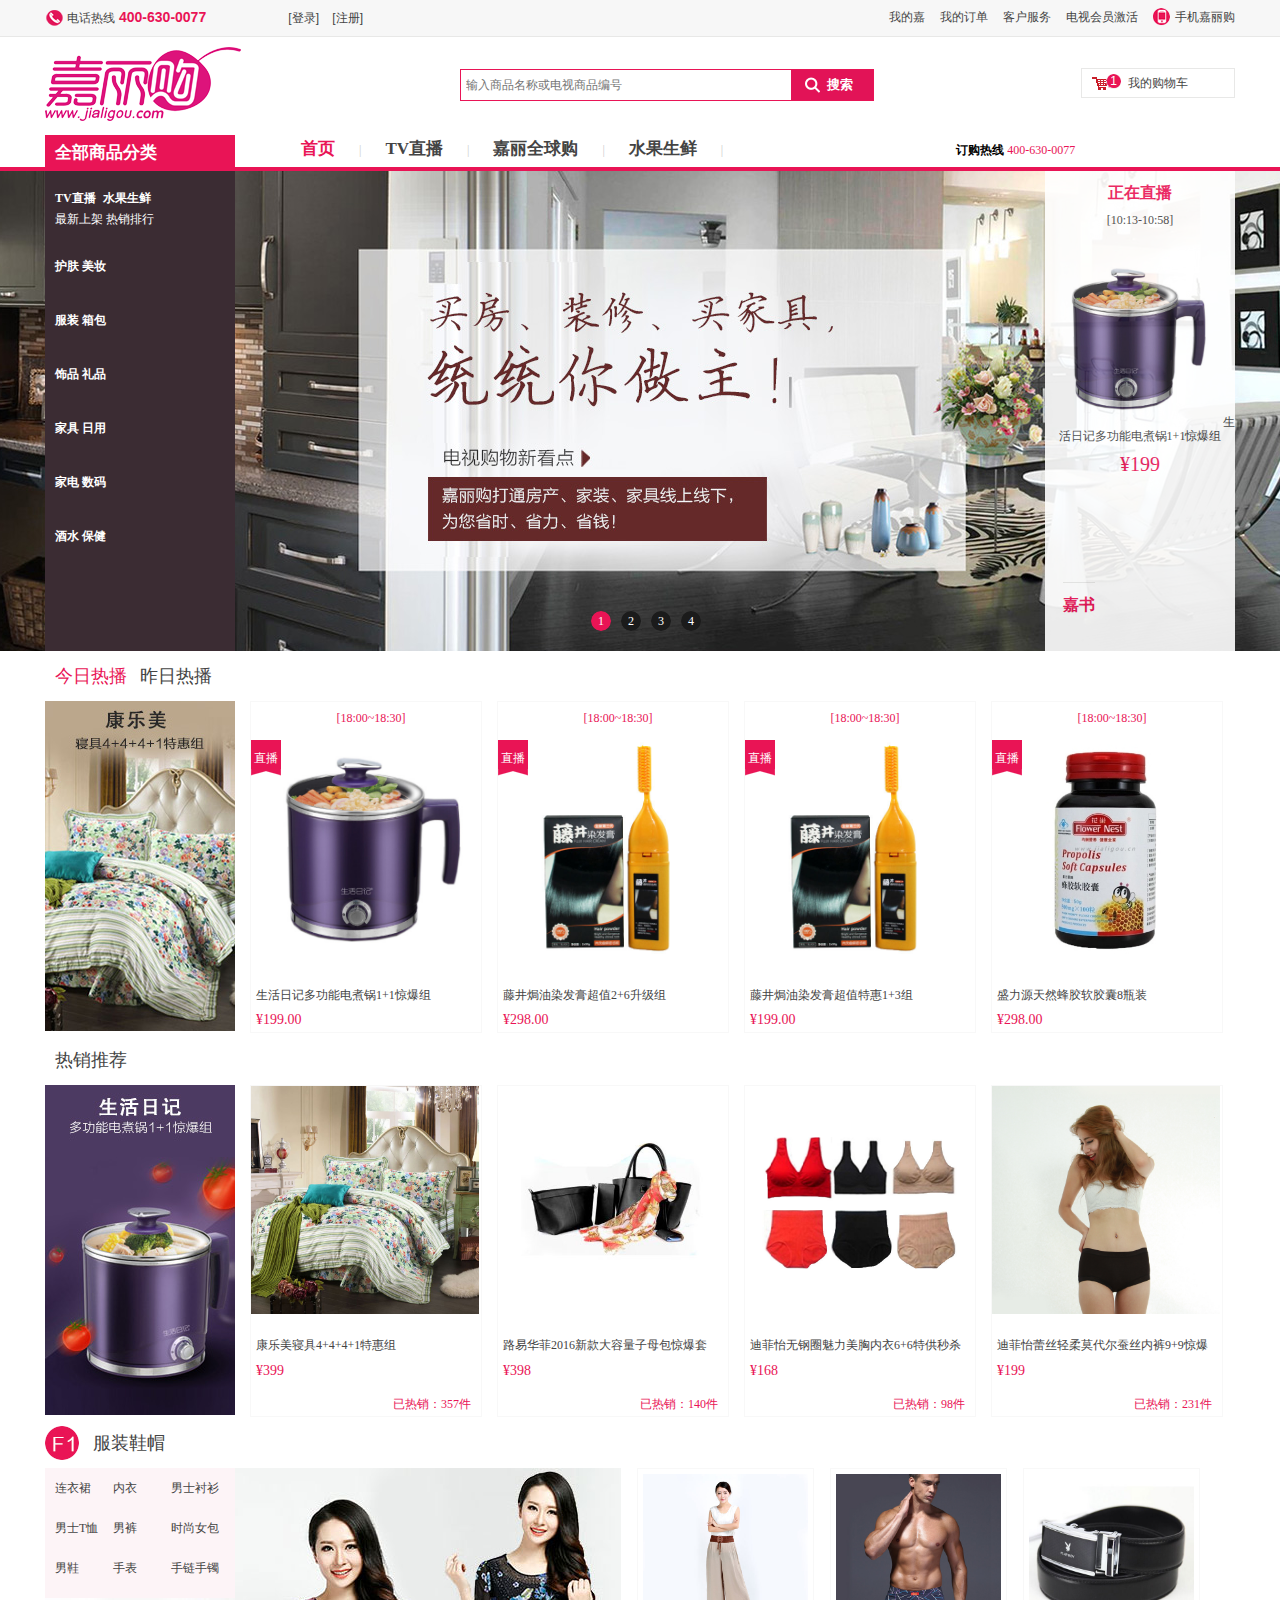
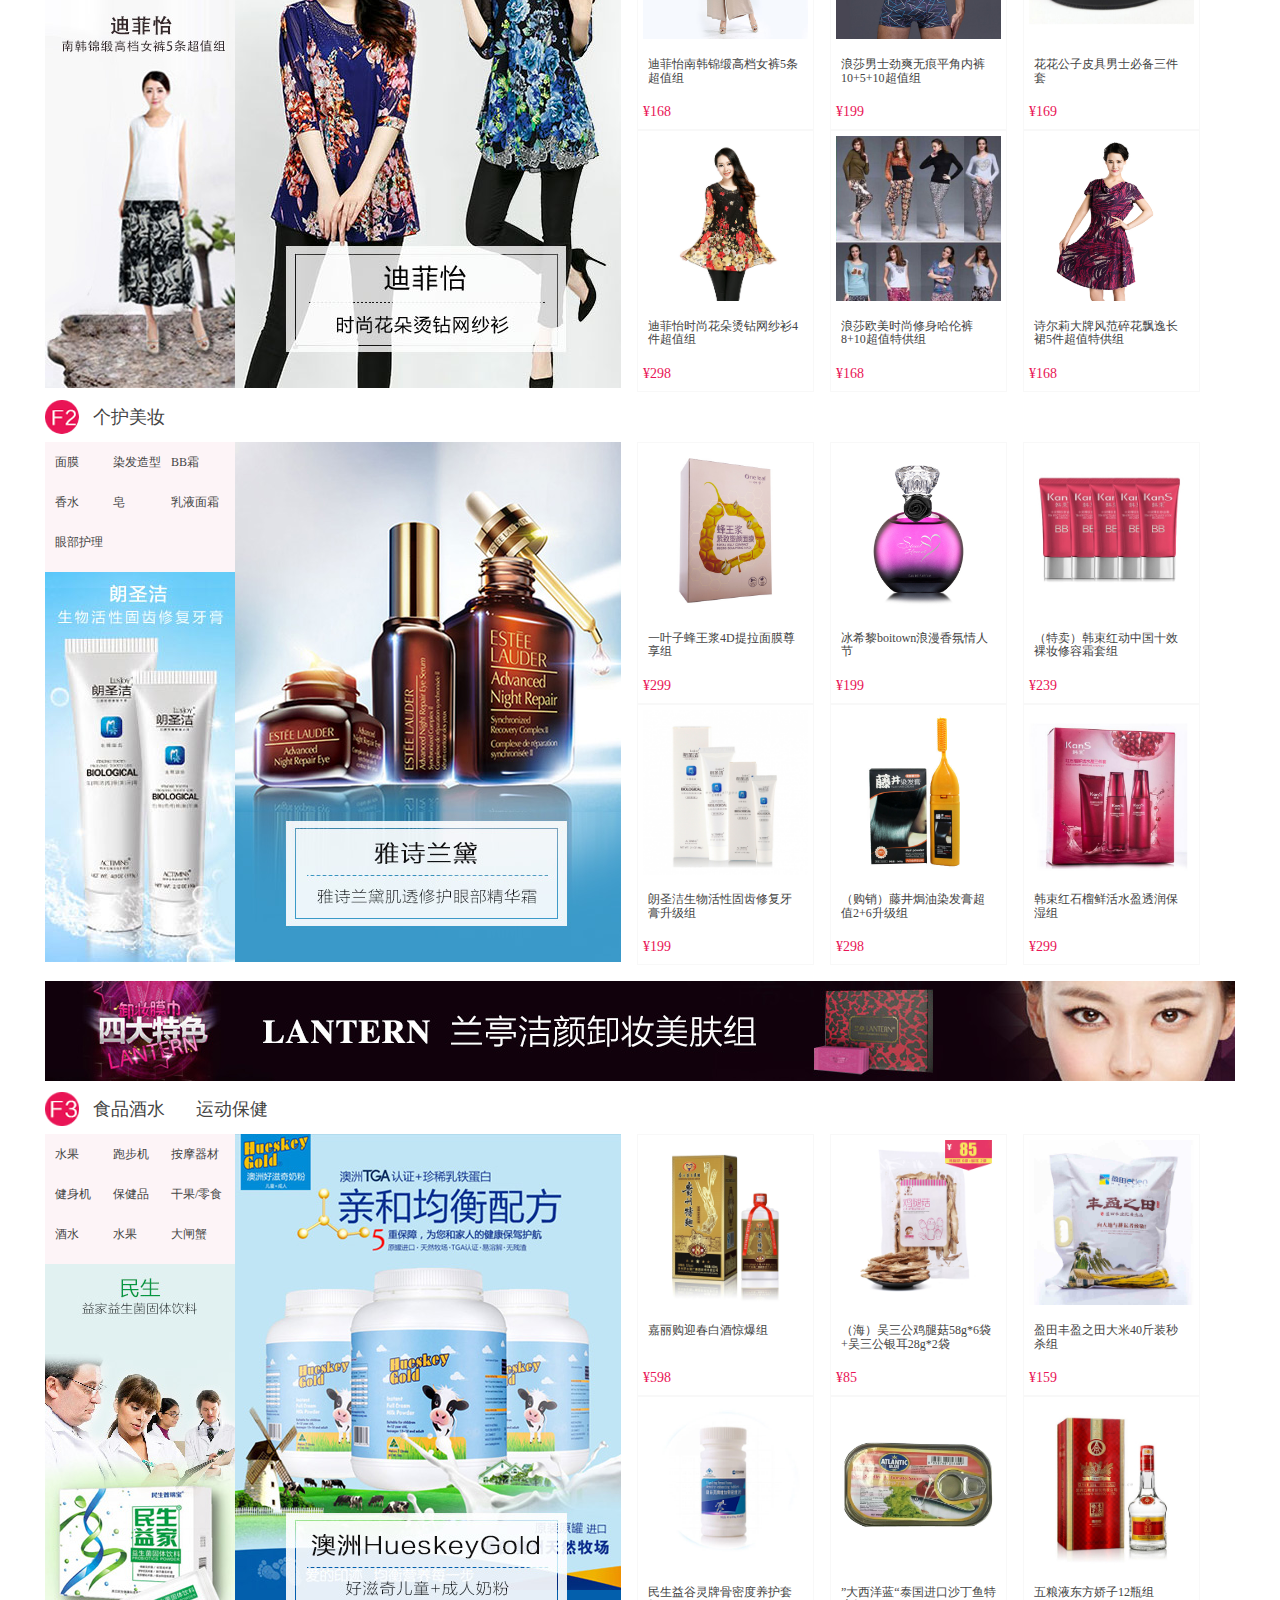
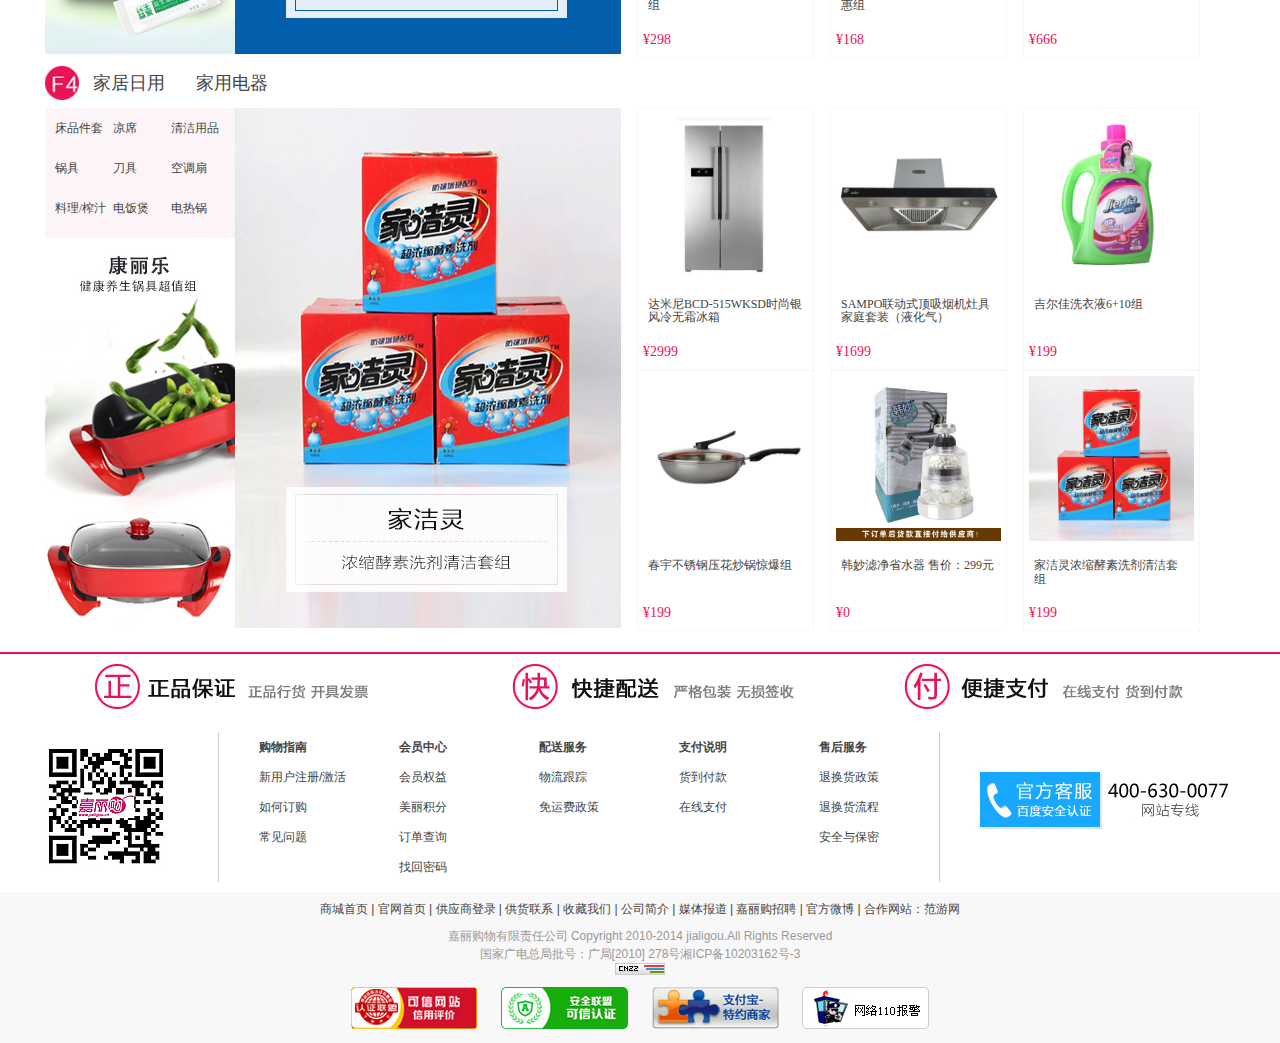
==== src/index.html @ 857eecc4 "嘉丽购项目（初始化）" ====
<!DOCTYPE html>
<html>
	<head>
		<meta charset="utf-8" />
		<title>嘉丽购(JIALIGOU.COM)-嘉丽购-嘉丽购电视购物官网-全国首家女性购物频道-嘉丽购全球购,海外直采,正品保障</title>
		<link rel="stylesheet" href="css/reset.css" />
		<link rel="stylesheet" href="css/base.css" />
		<link rel="stylesheet" href="css/common.css" />
		<link rel="stylesheet" href="css/index.css" />
		
		<script type="text/javascript" src="assets/jquery-1.12.0.js" ></script>
		<script type="text/javascript" src="js/pcarousel.js" ></script>
		<script type="text/javascript" src="js/Cookie.js" ></script>
		<script type="text/javascript" src="js/index.js" ></script>
	</head>
	<body>
		<!--页面头部-->
		<div class="head"></div>
		<!--页面内容-->
		<div class="content">
			<!--导航/banner轮播图-->
			<div class="content1">
				<div class="content1_nav">
					<ul class="content1_nav_list">
						<li><a href="index.html" style="color: rgb(233, 20, 86);">首页</a></li>
						<li class="Liborder">|</li>
						<li><a href="html/goods.html">TV直播</a></li>
						<li class="Liborder">|</li>
						<li><a href="html/goods.html">嘉丽全球购</a></li>
						<li class="Liborder">|</li>
						<li><a href="html/goods.html">水果生鲜</a></li>
						<li class="Liborder">|</li>
					</ul>
					<p class="tel">
						<i class="tel_txt">订购热线</i>
						400-630-0077
					</p>
				</div>
				<div class="banner">
					<ul class="bannerImg">
						<li style="background: url(img/img_index/57b69f4889452.jpg) repeat-x center center; opacity: 1;filter: alpha(opacity=100);"><a href="html/goods.html"></a></li>
						<li style="background: url(img/img_index/57d2183f21b0a.jpg) repeat-x center center;"><a href="html/goods.html"></a></li>
						<li style="background: url(img/img_index/57a1a8096390a.jpg) repeat-x center center;"><a href="html/goods.html"></a></li>
						<li style="background: url(img/img_index/576ba665677fb.jpg) repeat-x center center;"><a href="html/goods.html"></a></li>
					</ul>
				</div>
				<div id="content_list">
					<div class="content_list1">
						<div class="list">
							<h2>全部商品分类</h2>
							<div class="list_content">
								<h3><a href="html/goods.html">TV直播</a>&nbsp;&nbsp;<a href="html/goods.html">水果生鲜</a></h3>
								<span><a href="html/goods.html">最新上架</a></span>
								<span><a href="html/goods.html">热销排行</a></span>
							</div>
							<div class="list_content">
								<h3><a href="html/goods.html">护肤&nbsp;美妆</a></h3>
								<p class="list_content_list2">
										<a class="title" href="html/goods.html">面部护理</a>
										<span> &gt;</span>
										<a  href="html/goods.html" title="洁面乳">洁面乳</a>&nbsp;&nbsp;&nbsp;
										<a  href="html/goods.html" title="爽肤水">爽肤水</a>&nbsp;&nbsp;&nbsp;
										<a  href="html/goods.html" title="精华露">精华露</a>&nbsp;&nbsp;&nbsp;
										<a  href="html/goods.html" title="乳液/面霜">乳液/面霜</a>&nbsp;&nbsp;&nbsp;
										<a  href="html/goods.html" title="眼部护理">眼部护理</a>&nbsp;&nbsp;&nbsp;
										<a  href="html/goods.html" title="护肤套组">护肤套组</a>&nbsp;&nbsp;&nbsp;
										<a  href="html/goods.html" title="男士专区">男士专区</a>&nbsp;&nbsp;&nbsp;
										<a  href="html/goods.html" title="面膜">面膜</a>&nbsp;&nbsp;&nbsp;<br>
										<a class="title" href="html/goods.html">全身护理</a>
										<span> &gt;</span>
										<a  href="html/goods.html" title="洗发护发">洗发护发</a>&nbsp;&nbsp;&nbsp;
										<a  href="html/goods.html" title="染发造型">染发造型</a>&nbsp;&nbsp;&nbsp;
										<a  href="html/goods.html" title="沐浴">沐浴</a>&nbsp;&nbsp;&nbsp;
										<a  href="html/goods.html" title="洗护套餐">洗护套餐</a>&nbsp;&nbsp;&nbsp;
										<a  href="html/goods.html" title="脱毛">脱毛</a>&nbsp;&nbsp;&nbsp;
										<a  href="html/goods.html" title="身体乳">身体乳</a>&nbsp;&nbsp;&nbsp;<br>
										<a class="title" href="/sale/cate_9.html">女性护理</a><span> &gt;</span>
										<a  href="html/goods.html" title="洗液">洗液</a>&nbsp;&nbsp;&nbsp;<br>
										<a class="title" href="html/goods.html">美容工具</a>
										<span> &gt;</span>
										<a  href="html/goods.html" title="剃须刀">剃须刀</a>&nbsp;&nbsp;&nbsp;
										<a  href="html/goods.html" title="脱毛器">脱毛器</a>&nbsp;&nbsp;&nbsp;
										<a  href="html/goods.html" title="掏耳器">掏耳器</a>&nbsp;&nbsp;&nbsp;
										<a  href="html/goods.html" title="湿巾">湿巾</a>&nbsp;&nbsp;&nbsp;<br>
										<a class="title" href="html/goods.html">化妆用品</a>
										<span> &gt;</span>
										<a  href="html/goods.html" title="防晒隔离">防晒隔离</a>&nbsp;&nbsp;&nbsp;
										<a  href="html/goods.html" title="BB霜">BB霜</a>&nbsp;&nbsp;&nbsp;
										<a  href="html/goods.html" title="香水">香水</a>&nbsp;&nbsp;&nbsp;
										<a  href="html/goods.html" title="彩妆套餐">彩妆套餐</a>&nbsp;&nbsp;&nbsp;
										<a  href="html/goods.html" title="美容美发">美容美发</a>&nbsp;&nbsp;&nbsp;
										<a  href="html/goods.html" title="卸妆用品">卸妆用品</a>&nbsp;&nbsp;&nbsp;
										<a  href="html/goods.html" title="睫毛膏">睫毛膏</a>&nbsp;&nbsp;&nbsp;
										<a  href="html/goods.html" title="粉底散粉">粉底散粉</a>&nbsp;&nbsp;&nbsp;
										<a  href="html/goods.html" title="皂">皂</a>&nbsp;&nbsp;&nbsp;<br>
								</p>
							</div>
							<div class="list_content">
								<h3><a href="html/goods.html">服装&nbsp;箱包</a></h3>
								<p class="list_content_list2">
									<a class="title" href="html/goods.html">内衣</a>
									<span> &gt;</span>
									<a href="html/goods.html" title="文胸">文胸</a>&nbsp;&nbsp;&nbsp;
									<a href="html/goods.html" title="塑身">塑身</a>&nbsp;&nbsp;&nbsp;
									<a href="html/goods.html" title="睡衣">睡衣</a>&nbsp;&nbsp;&nbsp;
									<a href="html/goods.html" title="家居服">家居服</a>&nbsp;&nbsp;&nbsp;
									<a href="html/goods.html" title="袜子">袜子</a>&nbsp;&nbsp;&nbsp;
									<a href="html/goods.html" title="套装">套装</a>&nbsp;&nbsp;&nbsp;
									<a href="html/goods.html" title="内裤">内裤</a>&nbsp;&nbsp;&nbsp;<br>
									<a class="title" href="html/goods.html">女装</a>
									<span> &gt;</span>
									<a href="html/goods.html" title="衬衫">衬衫</a>&nbsp;&nbsp;&nbsp;
									<a href="html/goods.html" title="T恤">T恤</a>&nbsp;&nbsp;&nbsp;
									<a href="html/goods.html" title="针织">针织</a>&nbsp;&nbsp;&nbsp;
									<a href="html/goods.html" title="外套">外套</a>&nbsp;&nbsp;&nbsp;
									<a href="html/goods.html" title="羽绒服">羽绒服</a>&nbsp;&nbsp;&nbsp;
									<a href="html/goods.html" title="裙子">裙子</a>&nbsp;&nbsp;&nbsp;
									<a href="html/goods.html" title="女裤">女裤</a>&nbsp;&nbsp;&nbsp;<br>
									<a class="title" href="html/goods.html">男装</a>
									<span> &gt;</span>
									<a href="html/goods.html" title="衬衫">衬衫</a>&nbsp;&nbsp;&nbsp;
									<a href="html/goods.html" title="T恤">T恤</a>&nbsp;&nbsp;&nbsp;
									<a href="html/goods.html" title="针织">针织</a>&nbsp;&nbsp;&nbsp;
									<a href="html/goods.html" title="外套">外套</a>&nbsp;&nbsp;&nbsp;
									<a href="html/goods.html" title="羽绒服">羽绒服</a>&nbsp;&nbsp;&nbsp;
									<a href="html/goods.html" title="男裤">男裤</a>&nbsp;&nbsp;&nbsp;<br>
									<a class="title" href="/sale/cate_15.html">配饰</a>
									<span> &gt;</span>
									<a href="html/goods.html" title="眼镜">眼镜</a>&nbsp;&nbsp;&nbsp;
									<a href="html/goods.html" title="围巾">围巾</a>&nbsp;&nbsp;&nbsp;
									<a href="html/goods.html" title="衣着配饰">衣着配饰</a>&nbsp;&nbsp;&nbsp;
									<a href="html/goods.html" title="皮带">皮带</a>&nbsp;&nbsp;&nbsp;<br>
									<a class="title" href="html/goods.html">男鞋</a>
									<span> &gt;</span>
									<a href="html/goods.html" title="皮鞋">皮鞋</a>&nbsp;&nbsp;&nbsp;
									<a href="html/goods.html" title="休闲鞋">休闲鞋</a>&nbsp;&nbsp;&nbsp;
									<a href="html/goods.html" title="凉鞋/沙滩鞋">凉鞋/沙滩鞋</a>&nbsp;&nbsp;&nbsp;<br>
									<a class="title" href="html/goods.html">女鞋</a>
									<span> &gt;</span>
									<a href="html/goods.html" title="单鞋">单鞋</a>&nbsp;&nbsp;&nbsp;
									<a href="html/goods.html" title="休闲鞋">休闲鞋</a>&nbsp;&nbsp;&nbsp;
									<a href="html/goods.html" title="靴子">靴子</a>&nbsp;&nbsp;&nbsp;<br>
									<a class="title" href="html/goods.html">潮流包</a>
									<span> &gt;</span>
									<a href="html/goods.html" title="手拿包">手拿包</a>&nbsp;&nbsp;&nbsp;
									<a href="html/goods.html" title="单肩包">单肩包</a>&nbsp;&nbsp;&nbsp;
									<a href="html/goods.html" title="双肩包">双肩包</a>&nbsp;&nbsp;&nbsp;
									<a href="html/goods.html" title="手提包">手提包</a>&nbsp;&nbsp;&nbsp;
									<a href="html/goods.html" title="斜挎包">斜挎包</a>&nbsp;&nbsp;&nbsp;
									<a href="html/goods.htmll" title="套组">套组</a>&nbsp;&nbsp;&nbsp;
									<br>
									<a class="title" href="html/goods.html">功能箱包</a>
									<span> &gt;</span>
									<a href="html/goods.html" title="拉杆箱">拉杆箱</a>&nbsp;&nbsp;&nbsp;
									<a href="html/goods.html" title="钱包">钱包</a>&nbsp;&nbsp;&nbsp;<br>
									<a class="title" href="/sale/cate_20.html">流行手表</a>
									<span> &gt;</span><br>
									<a class="title" href="html/goods.html">运动服</a>
									<span> &gt;</span>
								</p>
							</div>
							<div class="list_content">
								<h3><a href="html/goods.html">饰品&nbsp;礼品</a></h3>
								<p class="list_content_list2">
										<a class="title" href="html/goods.html">项链吊坠</a>
										<span> &gt;</span><br>
										<a class="title" href="html/goods.html">手链手镯</a>
										<span> &gt;</span><br>
										<a class="title" href="html/goods.html">戒指</a>
										<span> &gt;</span><br>
										<a class="title" href="html/goods.html">耳环</a>
										<span> &gt;</span><br>
										<a class="title" href="html/goods.html">套组</a>
										<span> &gt;</span><br>
										<a class="title" href="html/goods.html">工艺品</a>
										<span> &gt;</span><br>
										<a class="title" href="html/goods.html">发夹</a>
										<span> &gt;</span><br>
										<a class="title" href="html/goods.html">胸针</a>
										<span> &gt;</span><br>
										<a class="title" href="html/goods.html">钥匙扣</a>
										<span> &gt;</span><br>
								</p>
							</div>
							<div class="list_content">
								<h3><a href="html/goods.html">家具&nbsp;日用</a></h3>
								<p class="list_content_list2">
										<a class="title" href="/sale/cate_28.html">家纺</a>
										<span> &gt;</span>
										<a href="html/goods.html" title="床品件套">床品件套</a>&nbsp;&nbsp;&nbsp;
										<a href="html/goods.html" title="被子/枕芯">被子/枕芯</a>&nbsp;&nbsp;&nbsp;
										<a href="html/goods.html" title="凉席">凉席</a>&nbsp;&nbsp;&nbsp;
										<a href="html/goods.html" title="电热毯">电热毯</a>&nbsp;&nbsp;&nbsp;<br>
										<a class="title" href="/sale/cate_29.html">生活日用</a><span> &gt;</span>
										<a href="html/goods.html" title="晒衣架">晒衣架</a>&nbsp;&nbsp;&nbsp;
										<a href="html/goods.html" title="收纳用品">收纳用品</a>&nbsp;&nbsp;&nbsp;
										<a href="html/goods.html" title="清洁用品">清洁用品</a>&nbsp;&nbsp;&nbsp;
										<a href="html/goods.html" title="安全套">安全套</a>&nbsp;&nbsp;&nbsp;
										<a href="html/goods.html" title="雨伞">雨伞</a>&nbsp;&nbsp;&nbsp;
										<a href="html/goods.html" title="杯子">杯子</a>&nbsp;&nbsp;&nbsp;<br>
										<a class="title" href="/sale/cate_30.html">厨房日用</a><span> &gt;</span>
										<a href="html/goods.html" title="锅具">锅具</a>&nbsp;&nbsp;&nbsp;
										<a href="html/goods.html" title="餐具">餐具</a>&nbsp;&nbsp;&nbsp;
										<a href="html/goods.html" title="刀具">刀具</a>&nbsp;&nbsp;&nbsp;<br>
										<a class="title" href="/sale/cate_156.html">家居生活</a><span> &gt;</span>
										<a href="html/goods.html" title="礼品">礼品</a>&nbsp;&nbsp;&nbsp;
										<a href="html/goods.html" title="麻将机">麻将机</a>&nbsp;&nbsp;&nbsp;
										<a href="html/goods.html" title="空气床">空气床</a>&nbsp;&nbsp;&nbsp;
										<a href="html/goods.html" title="母婴用品">母婴用品</a>&nbsp;&nbsp;&nbsp;<br>
								</p>
							</div>
							<div class="list_content">
								<h3><a href="html/goods.html">家电&nbsp;数码</a></h3>
								<p class="list_content_list2">
									<a class="title" href="/sale/cate_21.html">电脑整机</a>
									<span> &gt;</span>
									<a href="html/goods.html" title="台式">台式</a>
									<a href="html/goods.html" title="笔记本">笔记本</a>&nbsp;&nbsp;&nbsp;
									<a href="html/goods.html" title="平板电脑">平板电脑</a>&nbsp;&nbsp;&nbsp;<br>
									<a class="title" href="html/goods.html">手机</a>
									<span> &gt;</span><br>
									<a class="title" href="html/goods.html">数码摄像</a>
									<span> &gt;</span>
									<a href="html/goods.html" title="数码相机">数码相机</a>&nbsp;&nbsp;&nbsp;
									<a href="html/goods.html" title="单反相机">单反相机</a>&nbsp;&nbsp;&nbsp;
									<a href="html/goods.html" title="数码摄像机">数码摄像机</a>&nbsp;&nbsp;&nbsp;
									<a href="html/goods.html" title="导航仪">导航仪</a>&nbsp;&nbsp;&nbsp;<br>
									<a class="title" href="html/goods.html">家电</a>
									<span> &gt;</span>
									<a href="html/goods.html" title="空调">空调</a>&nbsp;&nbsp;&nbsp;
									<a href="html/goods.html" title="平板电视">平板电视</a>&nbsp;&nbsp;&nbsp;
									<a href="html/goods.html" title="冰箱">冰箱</a>&nbsp;&nbsp;&nbsp;
									<a href="html/goods.html" title="洗衣机">洗衣机</a>&nbsp;&nbsp;&nbsp;
									<a href="html/goods.html" title="烟机/灶具">烟机/灶具</a>&nbsp;&nbsp;&nbsp;<br>
									<a class="title" href="html/goods.html">家居电器</a>
									<span> &gt;</span>
									<a href="html/goods.html" title="取暖器">取暖器</a>&nbsp;&nbsp;&nbsp;
									<a href="html/goods.html" title="电风扇">电风扇</a>&nbsp;&nbsp;&nbsp;
									<a href="html/goods.html" title="吸尘器">吸尘器</a>&nbsp;&nbsp;&nbsp;
									<a href="html/goods.html" title="挂烫机">挂烫机</a>&nbsp;&nbsp;&nbsp;
									<a href="html/goods.html" title="干衣机">干衣机</a>&nbsp;&nbsp;&nbsp;
									<a href="html/goods.html" title="吹风机">吹风机</a>&nbsp;&nbsp;&nbsp;
									<a href="html/goods.html" title="饮水机">饮水机</a>&nbsp;&nbsp;&nbsp;
									<a href="html/goods.html" title="空调扇">空调扇</a>&nbsp;&nbsp;&nbsp;
									<a href="html/goods.html" title="清洁机">清洁机</a>&nbsp;&nbsp;&nbsp;
									<a href="html/goods.html" title="足浴器">足浴器</a>&nbsp;&nbsp;&nbsp;<br>
									<a class="title" href="html/goods.html">厨房电器</a>
									<span> &gt;</span>
									<a href="html/goods.html" title="料理/榨汁">料理/榨汁</a>&nbsp;&nbsp;&nbsp;
									<a href="html/goods.html" title="豆浆机">豆浆机</a>&nbsp;&nbsp;&nbsp;
									<a href="html/goods.html" title="电饭煲">电饭煲</a>&nbsp;&nbsp;&nbsp;
									<a href="html/goods.html" title="电压力锅">电压力锅</a>&nbsp;&nbsp;&nbsp;
									<a href="html/goods.html" title="微波炉">微波炉</a>&nbsp;&nbsp;&nbsp;
									<a href="html/goods.html" title="电磁炉">电磁炉</a>&nbsp;&nbsp;&nbsp;
									<a href="html/goods.html" title="电水壶">电水壶</a>&nbsp;&nbsp;&nbsp;
									<a href="html/goods.html" title="电热锅">电热锅</a>&nbsp;&nbsp;&nbsp;
									<a href="html/goods.html" title="烤箱">烤箱</a>&nbsp;&nbsp;&nbsp;<br>
									<a class="title" href="html/goods.html">五金电器</a>
									<span> &gt;</span>
									<a href="html/goods.html" title="水槽">水槽</a>&nbsp;&nbsp;&nbsp;
									<a href="html/goods.html" title="水龙头">水龙头</a>&nbsp;&nbsp;&nbsp;
									<a href="html/goods.html" title="灯具">灯具</a>&nbsp;&nbsp;&nbsp;<br>
								</p>
							</div>
							<div class="list_content">
								<h3><a href="html/goods.html">酒水&nbsp;保健</a></h3>
								<p class="list_content_list2">
									<a class="title" href="/sale/cate_37.html">健身器材</a>
									<span> &gt;</span>
									<a href="html/goods.html" title="跑步机">跑步机</a>&nbsp;&nbsp;&nbsp;
									<a href="html/goods.html" title="按摩器材">按摩器材</a>&nbsp;&nbsp;&nbsp;
									<a href="html/goods.html" title="健身机">健身机</a>&nbsp;&nbsp;&nbsp;
									<a href="html/goods.html" title="球类器械">球类器械</a>&nbsp;&nbsp;&nbsp;<br>
									<a class="title" href="html/goods.html">营养保健</a>
									<span> &gt;</span>
									<a href="html/goods.html" title="保健品">保健品</a>&nbsp;&nbsp;&nbsp;
									<a href="html/goods.html" title="干果/零食">干果/零食</a>&nbsp;&nbsp;&nbsp;
									<a href="html/goods.html" title="酒水">酒水</a>&nbsp;&nbsp;&nbsp;<br>
									<a class="title" href="/sale/cate_39.html">婴童用品</a>
									<span> &gt;</span>
									<a href="html/goods.html" title="奶粉">奶粉</a>&nbsp;&nbsp;&nbsp;
									<a href="html/goods.html" title="寝具服饰">寝具服饰</a>&nbsp;&nbsp;&nbsp;
									<a href="html/goods.html" title="喂哺用品">喂哺用品</a>&nbsp;&nbsp;&nbsp;
									<a href="html/goods.html" title="玩具乐器">玩具乐器</a>&nbsp;&nbsp;&nbsp;
									<a href="html/goods.html" title="妈妈专区">妈妈专区</a>&nbsp;&nbsp;&nbsp;
									<a href="html/goods.html" title="营养辅食">营养辅食</a>&nbsp;&nbsp;&nbsp;
									<a href="html/goods.html" title="尿裤湿巾">尿裤湿巾</a>&nbsp;&nbsp;&nbsp;
									<a href="html/goods.html" title="洗护用品">洗护用品</a>&nbsp;&nbsp;&nbsp;
									<a href="html/goods.html" title="童车童床">童车童床</a>&nbsp;&nbsp;&nbsp;<br>
									<a class="title" href="/sale/cate_40.html">保险</a>
									<span> &gt;</span><br>
									<a class="title" href="/sale/cate_41.html">旅游</a>
									<span> &gt;</span>
									<a href="html/goods.html" title="国内旅游">国内旅游</a>&nbsp;&nbsp;&nbsp;
									<a href="html/goods.html" title="国外旅游">国外旅游</a>&nbsp;&nbsp;&nbsp;<br>
									<a class="title" href="/sale/cate_42.html">票务</a><span> &gt;</span><br>
									<a class="title" href="/sale/cate_159.html">减肥产品</a>
									<span> &gt;</span><br>
									<a class="title" href="/sale/cate_176.html">汽车</a>
									<span> &gt;</span><br>
								</p>
							</div>
						</div>
					
						<div class="list2">
							<div class="list2_tac">
								<h2>正在直播</h2>
								<span>[10:13-10:58]</span>
								<div class="product">
									<a href="html/detail.html"><img src="img/img_index/56f3918dc311f.jpg"/></a>
									<a href="html/detail.html">生活日记多功能电煮锅1+1惊爆组</a>
									<h2>&yen;199</h2>
								</div>
								<h2 class="jiashu">嘉书</h2>
							</div>
						</div>
					
					</div>
					
					
				</div>
				
				
			</div>
			<!--商品列表-->
			<div class="content2">
				<div class="goodslist">
					<!--今日/昨日热播-->
					<div class="hit">
						<div class="hot">
							<ul class="days">
								<li class="active">今日热播</li>
								<li>昨日热播</li>
							</ul>
							<a href="html/detail.html"><img src="img/img_index/57de4a8f5ae5b.jpg" title="康乐美" alt="康乐美"/></a>
						</div>
						<div class="hot_show" style="display: block;">
							<ul class="hot_list active">
								<li>
									<span>[18:00~18:30]</span>
									<a class="hot_img" href="html/detail.html"><img src="img/img_index/56f3918dc311f.jpg"/></a>
									<a class="alt" href="html/detail.html">生活日记多功能电煮锅1+1惊爆组</a>
									<h4>&yen;199.00</h4>
									<p class="hot_pro">直播</p>
									
								</li>
								<li>
									<span>[18:00~18:30]</span>
									<a class="hot_img" href="html/detail.html"><img src="img/img_index/147307080356060977.jpg"/></a>
									<a class="alt" href="html/detail.html">藤井焗油染发膏超值2+6升级组</a>
									<h4>&yen;298.00</h4>
									<p class="hot_pro">直播</p>
									
								</li>
								<li>
									<span>[18:00~18:30]</span>
									<a class="hot_img" href="html/detail.html"><img src="img/img_index/147307080356060977.jpg"/></a>
									<a class="alt" href="html/detail.html">藤井焗油染发膏超值特惠1+3组</a>
									<h4>&yen;199.00</h4>
									<p class="hot_pro">直播</p>
									
								</li>
								<li>
									<span>[18:00~18:30]</span>
									<a class="hot_img" href="html/detail.html"><img src="img/img_index/s1_23335.jpg"/></a>
									<a class="alt" href="html/detail.html">盛力源天然蜂胶软胶囊8瓶装</a>
									<h4>&yen;298.00</h4>
									<p class="hot_pro">直播</p>
									
								</li>
								<p class="prev">&lt;</p>
								<p class="next">&gt;</p>
							</ul>
							
							<ul class="hot_list">
								<li>
									<span>[15:15~15:43]</span>
									<a class="hot_img" href="html/detail.html"><img src="img/img_index/14738476881538529574.jpg"/></a>
									<a class="alt" href="html/detail.html">水心花多彩立体高腰弹力时装女裤4+2件组</a>
									<h4>&yen;199.00</h4>
									
								</li>
								<li>
									<span>[15:45~16:13]</span>
									<a class="hot_img" href="html/detail.html"><img src="img/img_index/57c922197c7a0.jpg"/></a>
									<a class="alt" href="html/detail.html">浪莎欧美时尚修身哈伦裤8+10超值特供组</a>
									<h4>&yen;168.00</h4>
									<p class="hot_pro">直播</p>
									
								</li>
								<li>
									<span>[16:15~16:43]</span>
									<a class="hot_img" href="html/detail.html"><img src="img/img_index/56f3918dc311f.jpg"/></a>
									<a class="alt" href="html/detail.html">生活日记多功能电煮锅1+1惊爆组</a>
									<h4>&yen;199.00</h4>
									
								</li>
								<li>
									<span>[22:00~22:30]</span>
									<a class="hot_img" href="html/detail.html"><img src="img/img_index/5715e7832574e.jpg"/></a>
									<a class="alt" href="html/detail.html">艾力士汽车养护安全套组</a>
									<h4>&yen;299.00</h4>
									
								</li>
								<p class="prev">&lt;</p>
								<p class="next">&gt;</p>
							</ul>
							
							<ul class="hot_list">
								<li>
									<span>[11:00~11:30]</span>
									<a class="hot_img" href="html/detail.html"><img src="img/img_index/1473672105223242476.jpg"/></a>
									<a class="alt" href="html/detail.html">PLAYBOY鳄鱼压纹商务尊享套组</a>
									<h4>&yen;498.00</h4>
									<p class="hot_pro">直播</p>
									
								</li>
								<li>
									<span>[11:30~11:58]</span>
									<a class="hot_img" href="html/detail.html"><img src="img/img_index/57eb669c95ba1.jpg"/></a>
									<a class="alt" href="html/detail.html">韩束秘蜜璀璨透润保湿套组</a>
									<h4>&yen;199.00</h4>
									
								</li>
								<li>
									<span>[12:00~12:28]</span>
									<a class="hot_img" href="html/detail.html"><img src="img/img_index/14750454232003421555.jpg"/></a>
									<a class="alt" href="html/detail.html">韩束魔力保湿BB霜加赠套组+3组</a>
									<h4>&yen;199.00</h4>
									
								</li>
								<li>
									<span>[14:45~15:13]</span>
									<a class="hot_img" href="html/detail.html"><img src="img/img_index/14738488952108348060.jpg"/></a>
									<a class="alt" href="html/detail.html" style="margin-top: 0;">水心花雪纺油画裙+亮片刺绣假两件超值组</a>
									<h4>&yen;158.00</h4>
									
								</li>
								<p class="prev">&lt;</p>
								<p class="next">&gt;</p>
							</ul>
							
							<ul class="hot_list">
								<li>
									<span>[09:00~09:28]</span>
									<a class="hot_img" href="html/detail.html"><img src="img/img_index/14741871611396192993.jpg"/></a>
									<a class="alt" href="html/detail.html">浪莎高端专柜男士内衣6件组</a>
									<h4>&yen;199.00</h4>
									
								</li>
								<li>
									<span>[09:30~09:58]</span>
									<a class="hot_img" href="html/detail.html"><img src="img/img_index/56f3918dc311f.jpg"/></a>
									<a class="alt" href="html/detail.html">生活日记多功能电煮锅1+1惊爆组</a>
									<h4>&yen;199.00</h4>
									
								</li>
								<li>
									<span>[10:00~10:30]</span>
									<a class="hot_img" href="html/detail.html"><img src="img/img_index/14736688921510141440.jpg"/></a>
									<a class="alt" href="html/detail.html" style="margin-top: 0;">莫瑞娜雕花蕾丝超高腰蚕丝内裤12条劲爆组</a>
									<h4>&yen;199.00</h4>
									
								</li>
								<li>
									<span>[10:30~11:00]</span>
									<a class="hot_img" href="html/detail.html"><img src="img/img_index/56f3918dc311f.jpg"/></a>
									<a class="alt" href="html/detail.html">生活日记多功能电煮锅1+1惊爆组</a>
									<h4>&yen;199.00</h4>
									
								</li>
								<p class="prev">&lt;</p>
								<p class="next">&gt;</p>
							</ul>
							
							<ul class="hot_list">
								<li>
									<span>[07:00~07:28]</span>
									<a class="hot_img" href="html/detail.html"><img src="img/img_index/14730588281944402227.jpg"/></a>
									<a class="alt" href="html/detail.html">迪菲怡高档印花仿羊绒上衣5件超值组</a>
									<h4>&yen;199.00</h4>
									<p class="hot_pro">直播</p>
									
								</li>
								<li>
									<span>[07:30~07:58]</span>
									<a class="hot_img" href="html/detail.html"><img src="img/img_index/57bffc5e10526.jpg"/></a>
									<a class="alt" href="html/detail.html">佳巧超值收纳清洁套组</a>
									<h4>&yen;199.00</h4>
									<p class="hot_pro">直播</p>
									
								</li>
								<li>
									<span>[08:00~08:28]</span>
									<a class="hot_img" href="html/detail.html"><img src="img/img_index/14568021271198066971.jpg"/></a>
									<a class="alt" href="html/detail.html">迪菲怡欧美大牌印花仿羊绒上衣5件组</a>
									<h4>&yen;199.00</h4>
									
								</li>
								<li>
									<span>[08:30~08:58]</span>
									<a class="hot_img" href="html/detail.html"><img src="img/img_index/14568021271198066971.jpg"/></a>
									<a class="alt" href="html/detail.html">迪菲怡欧美大牌印花仿羊绒上衣5件组</a>
									<h4>&yen;199.00</h4>
									<p class="hot_pro">直播</p>
									
								</li>
								<p class="prev">&lt;</p>
								<p class="next">&gt;</p>
							</ul>
							
							<ul class="hot_list">
								<li>
									<span>[05:00~05:28]</span>
									<a class="hot_img" href="html/detail.html"><img src="img/img_index/s1_23335.jpg"/></a>
									<a class="alt" href="html/detail.html">盛力源天然蜂胶软胶囊8瓶装</a>
									<h4>&yen;298.00</h4>
									
								</li>
								<li>
									<span>[05:30~05:58]</span>
									<a class="hot_img" href="html/detail.html"><img src="img/img_index/56f3918dc311f.jpg"/></a>
									<a class="alt" href="html/detail.html">生活日记多功能电煮锅1+1惊爆组</a>
									<h4>&yen;199.00</h4>
									
								</li>
								<li>
									<span>[06:00~06:28]</span>
									<a class="hot_img" href="html/detail.html"><img src="img/img_index/57bffc5e10526.jpg"/></a>
									<a class="alt" href="html/detail.html">佳巧超值收纳清洁套组</a>
									<h4>&yen;199.00</h4>
									<p class="hot_pro">直播</p>
									
								</li>
								<li>
									<span>[06:30~06:58]</span>
									<a class="hot_img" href="html/detail.html"><img src="img/img_index/s1_23335.jpg"/></a>
									<a class="alt" href="html/detail.html">海斯曼多功能电动跑步机</a>
									<h4>&yen;998.00</h4>
									
								</li>
								<p class="prev">&lt;</p>
								<p class="next">&gt;</p>
							</ul>
							
							<ul class="hot_list">
								<li>
									<span>[02:59~03:27]</span>
									<a class="hot_img" href="html/detail.html"><img src="img/img_index/57eb6a4e8374b.jpg"/></a>
									<a class="alt" href="html/detail.html">康乐美纯棉套件4+4+1特惠组</a>
									<h4>&yen;369.00</h4>
									<p class="hot_pro">直播</p>
									
								</li>
								<li>
									<span>[03:31~03:58]</span>
									<a class="hot_img" href="html/detail.html"><img src="img/img_index/57d12994100f3.jpg"/></a>
									<a class="alt" href="html/detail.html">Coastech无线多功能电动工具组</a>
									<h4>&yen;298.00</h4>
									<p class="hot_pro">直播</p>
									
								</li>
								<li>
									<span>[18:00~18:30]</span>
									<a class="hot_img" href="html/detail.html"><img src="img/img_index/14738476881538529574.jpg"/></a>
									<a class="alt" href="html/detail.html">水心花多彩立体高腰弹力时装女裤4+2件组</a>
									<h4>&yen;199.00</h4>
									<p class="hot_pro">直播</p>
									
								</li>
								<li>
									<span>[04:30~04:58]</span>
									<a class="hot_img" href="html/detail.html"><img src="img/img_index/55efd16392028.jpg"/></a>
									<a class="alt" href="html/detail.html">迪菲怡时尚风范欧美印花连衣裙3+1组</a>
									<h4>&yen;199.00</h4>
									<p class="hot_pro">直播</p>
									
								</li>
								<p class="prev">&lt;</p>
								<p class="next">&gt;</p>
							</ul>
							
							<ul class="hot_list">
								<li>
									<span>[18:00~18:30]</span>
									<a class="hot_img" href="html/detail.html"><img src="img/img_index/1475032123812768222.jpg"/></a>
									<a class="alt" href="html/detail.html">儒家茶业安溪铁观音特惠组</a>
									<h4>&yen;298.00</h4>
									<p class="hot_pro">直播</p>
									
								</li>
								<li>
									<span>[18:00~18:30]</span>
									<a class="hot_img" href="html/detail.html"><img src="img/img_index/14750323282137030495.jpg"/></a>
									<a class="alt" href="html/detail.html">追梦者速开自动帐篷套装</a>
									<h4>&yen;398.00</h4>
									<p class="hot_pro">直播</p>
									
								</li>
								<p class="prev">&lt;</p>
								<p class="next">&gt;</p>
							</ul>
						</div>
						
						<div class="hot_show">
							<ul class="hot_list active">
								<li>
									<span>[01:43~02:11]</span>
									<a class="hot_img" href="html/detail.html"><img src="img/img_index/14750323282137030495.jpg"/></a>
									<a class="alt" href="html/detail.html">追梦者速开自动帐篷套装</a>
									<h4>&yen;398.00</h4>
									<p class="hot_pro">直播</p>
									
								</li>
								<li>
									<span>[02:13~02:56]</span>
									<a class="hot_img" href="html/detail.html"><img src="img/img_index/55fb68878d51b.jpg"/></a>
									<a class="alt" href="html/detail.html">平安达后视镜款多功能行车记录仪特惠组</a>
									<h4>&yen;398.00</h4>
									
								</li>
								<li>
									<span>[02:59~03:27]</span>
									<a class="hot_img" href="html/detail.html"><img src="img/img_index/1475031611285495126.jpg"/></a>
									<a class="alt" href="html/detail.html">花花公子男士2016款商务休闲套组</a>
									<h4>&yen;398.00</h4>
									
								</li>
								<li>
									<span>[03:31~03:59]</span>
									<a class="hot_img" href="html/detail.html"><img src="img/img_index/1467967340692026455.jpg"/></a>
									<a class="alt" href="html/detail.html">花花公子皮具男士必备三件套</a>
									<h4>&yen;169.00</h4>
									
								</li>
								<p class="prev">&lt;</p>
								<p class="next">&gt;</p>
							</ul>
							
							<ul class="hot_list">
								<li>
									<span>[18:00~18:30]</span>
									<a class="hot_img" href="html/detail.html"><img src="img/img_index/56f3918dc311f.jpg"/></a>
									<a class="alt" href="html/detail.html">生活日记多功能电煮锅1+1惊爆组</a>
									<h4>&yen;199.00</h4>
									<p class="hot_pro">直播</p>
									
								</li>
								<li>
									<span>[18:30~19:00]</span>
									<a class="hot_img" href="html/detail.html"><img src="img/img_index/57d12994100f3.jpg"/></a>
									<a class="alt" href="html/detail.html">Coastech无线多功能电动工具组</a>
									<h4>&yen;298.00</h4>
									<p class="hot_pro">直播</p>
									
								</li>
								<li>
									<span>[19:30~20:00]</span>
									<a class="hot_img" href="html/detail.html"><img src="img/img_index/1475031611285495126.jpg"/></a>
									<a class="alt" href="html/detail.html">花花公子男士2016款商务休闲套组</a>
									<h4>&yen;398.00</h4>
									
								</li>
								<li>
									<span>[23:00~23:28]</span>
									<a class="hot_img" href="html/detail.html"><img src="img/img_index/1475032123812768222.jpg"/></a>
									<a class="alt" href="html/detail.html">儒家茶业安溪铁观音特惠组</a>
									<h4>&yen;298.00</h4>
									<p class="hot_pro">直播</p>
									
								</li>
								<p class="prev">&lt;</p>
								<p class="next">&gt;</p>
							</ul>
							
							<ul class="hot_list">
								<li>
									<span>[16:00~16:28]</span>
									<a class="hot_img" href="html/detail.html"><img src="img/img_index/1474624648366915027.jpg"/></a>
									<a class="alt" href="html/detail.html">浪莎天鹅绒防刮加裆连裤袜12+10超值组</a>
									<h4>&yen;199.00</h4>
									
								</li>
								<li>
									<span>[16:30~16:58]</span>
									<a class="hot_img" href="html/detail.html"><img src="img/img_index/s0_32535.jpg"/></a>
									<a class="alt" href="html/detail.html">天际微电脑隔水炖专供款</a>
									<h4>&yen;199.00</h4>
									
								</li>
								<li>
									<span>[17:00~17:28]</span>
									<a class="hot_img" href="html/detail.html"><img src="img/img_index/56f3918dc311f.jpg"/></a>
									<a class="alt" href="html/detail.html">生活日记多功能电煮锅1+1惊爆组</a>
									<h4>&yen;199.00</h4>
									<p class="hot_pro">直播</p>
									
								</li>
								<li>
									<span>[18:00~18:30]</span>
									<a class="hot_img" href="html/detail.html"><img src="img/img_index/56d94f2078f40.jpg"/></a>
									<a class="alt" href="html/detail.html">法莱雅橡木桶干红葡萄酒超值组</a>
									<h4>&yen;298.00</h4>
									
								</li>
								<p class="prev">&lt;</p>
								<p class="next">&gt;</p>
							</ul>
							
							<ul class="hot_list">
								<li>
									<span>[14:00~14:28]</span>
									<a class="hot_img" href="html/detail.html"><img src="img/img_index/14736688921510141440.jpg"/></a>
									<a class="alt" href="html/detail.html" style="margin-top: 0;">莫瑞娜雕花蕾丝超高腰蚕丝内裤12条劲爆组</a>
									<h4>&yen;199.00</h4>
									<p class="hot_pro">直播</p>
									
								</li>
								<li>
									<span>[14:30~14:58]</span>
									<a class="hot_img" href="html/detail.html"><img src="img/img_index/14738476881538529574.jpg"/></a>
									<a class="alt" href="html/detail.html" style="margin-top: 0;">水心花多彩立体高腰弹力时装女裤4+2件组</a>
									<h4>&yen;199.00</h4>
									
								</li>
								<li>
									<span>[15:00~15:28]</span>
									<a class="hot_img" href="html/detail.html"><img src="img/img_index/1475031611285495126.jpg"/></a>
									<a class="alt" href="html/detail.html">花花公子男士2016款商务休闲套组</a>
									<h4>&yen;398.00</h4>
									
								</li>
								<li>
									<span>[15:30~15:58]</span>
									<a class="hot_img" href="html/detail.html"><img src="img/img_index/57d12994100f3.jpg"/></a>
									<a class="alt" href="html/detail.html">Coastech无线多功能电动工具组</a>
									<h4>&yen;298.00</h4>
									<p class="hot_pro">直播</p>
									
								</li>
								<p class="prev">&lt;</p>
								<p class="next">&gt;</p>
							</ul>
							
							<ul class="hot_list">
								<li>
									<span>[10:02~10:30]</span>
									<a class="hot_img" href="html/detail.html"><img src="img/img_index/147307080356060977.jpg"/></a>
									<a class="alt" href="html/detail.html">藤井焗油染发膏超值2+6升级组</a>
									<h4>&yen;298.00</h4>
									<p class="hot_pro">直播</p>
									
								</li>
								<li>
									<span>[10:02~10:30]</span>
									<a class="hot_img" href="html/detail.html"><img src="img/img_index/147307080356060977.jpg"/></a>
									<a class="alt" href="html/detail.html">藤井焗油染发膏超值特惠1+3组</a>
									<h4>&yen;199.00</h4>
									<p class="hot_pro">直播</p>
									
								</li>
								<li>
									<span>[10:32~11:00]</span>
									<a class="hot_img" href="html/detail.html"><img src="img/img_index/56f3918dc311f.jpg"/></a>
									<a class="alt" href="html/detail.html">生活日记多功能电煮锅1+1惊爆组</a>
									<h4>&yen;199.00</h4>
									<p class="hot_pro">直播</p>
									
								</li>
								<li>
									<span>[13:16~13:59]</span>
									<a class="hot_img" href="html/detail.html"><img src="img/img_index/55fb68878d51b.jpg"/></a>
									<a class="alt" href="html/detail.html">平安达后视镜款多功能行车记录仪特惠组</a>
									<h4>&yen;398.00</h4>
									
								</li>
								<p class="prev">&lt;</p>
								<p class="next">&gt;</p>
							</ul>
							
							<ul class="hot_list">
								<li>
									<span>[08:02~08:30]</span>
									<a class="hot_img" href="html/detail.html"><img src="img/img_index/14568021271198066971.jpg"/></a>
									<a class="alt" href="html/detail.html">迪菲怡欧美大牌印花仿羊绒上衣5件组</a>
									<h4>&yen;199.00</h4>
									<p class="hot_pro">直播</p>
									
								</li>
								<li>
									<span>[08:32~09:00]</span>
									<a class="hot_img" href="html/detail.html"><img src="img/img_index/1475031611285495126.jpg"/></a>
									<a class="alt" href="html/detail.html">花花公子男士2016款商务休闲套组</a>
									<h4>&yen;398.00</h4>
									
								</li>
								<li>
									<span>[09:02~09:30]</span>
									<a class="hot_img" href="html/detail.html"><img src="img/img_index/1474624648366915027.jpg"/></a>
									<a class="alt" href="html/detail.html">浪莎天鹅绒防刮加裆连裤袜12+10超值组</a>
									<h4>&yen;199.00</h4>
									
								</li>
								<li>
									<span>[09:32~10:00]</span>
									<a class="hot_img" href="html/detail.html"><img src="img/img_index/56f3918dc311f.jpg"/></a>
									<a class="alt" href="html/detail.html">生活日记多功能电煮锅1+1惊爆组</a>
									<h4>&yen;199.00</h4>
									<p class="hot_pro">直播</p>
									
								</li>
								<p class="prev">&lt;</p>
								<p class="next">&gt;</p>
							</ul>
							
							<ul class="hot_list">
								<li>
									<span>[06:01~06:29]</span>
									<a class="hot_img" href="html/detail.html"><img src="img/img_index/57bfec1bc5b68.jpg"/></a>
									<a class="alt" href="html/detail.html">家洁灵浓缩酵素洗剂清洁套组</a>
									<h4>&yen;179.00</h4>
									
								</li>
								<li>
									<span>[06:32~07:00]</span>
									<a class="hot_img" href="html/detail.html"><img src="img/img_index/55fbb65ecac4a.jpg"/></a>
									<a class="alt" href="html/detail.html">海斯曼多功能电动跑步机</a>
									<h4>&yen;998.00</h4>
									<p class="hot_pro">直播</p>
									
								</li>
								<li>
									<span>[07:02~07:30]</span>
									<a class="hot_img" href="html/detail.html"><img src="img/img_index/14730588281944402227.jpg"/></a>
									<a class="alt" href="html/detail.html">迪菲怡高档印花仿羊绒上衣5件超值组</a>
									<h4>&yen;199.00</h4>
									<p class="hot_pro">直播</p>
									
								</li>
								<li>
									<span>[07:32~08:00]</span>
									<a class="hot_img" href="html/detail.html"><img src="img/img_index/57bfec1bc5b68.jpg"/></a>
									<a class="alt" href="html/detail.html">家洁灵浓缩酵素洗剂清洁套组</a>
									<h4>&yen;179.00</h4>
									
								</li>
								<p class="prev">&lt;</p>
								<p class="next">&gt;</p>
							</ul>
							
							<ul class="hot_list">
								<li>
									<span>[04:01~04:29]</span>
									<a class="hot_img" href="html/detail.html"><img src="img/img_index/57d12994100f3.jpg"/></a>
									<a class="alt" href="html/detail.html">Coastech无线多功能电动工具组</a>
									<h4>&yen;298.00</h4>
									<p class="hot_pro">直播</p>
									
								</li>
								<li>
									<span>[04:31~04:59]</span>
									<a class="hot_img" href="html/detail.html"><img src="img/img_index/s0_28823.jpg"/></a>
									<a class="alt" href="html/detail.html">台湾胡子王钛金刀1+1劲爆组</a>
									<h4>&yen;398.00</h4>
									<p class="hot_pro">直播</p>
									
								</li>
								<li>
									<span>[05:01~05:29]</span>
									<a class="hot_img" href="html/detail.html"><img src="img/img_index/56f3918dc311f.jpg"/></a>
									<a class="alt" href="html/detail.html">生活日记多功能电煮锅1+1惊爆组</a>
									<h4>&yen;199.00</h4>
									<p class="hot_pro">直播</p>
									
								</li>
								<li>
									<span>[05:31~05:59]</span>
									<a class="hot_img" href="html/detail.html"><img src="img/img_index/572ff76182b40.jpg"/></a>
									<a class="alt" href="html/detail.html">斯强牌清康芦荟胶囊</a>
									<h4>&yen;199.00</h4>
									
								</li>
								<p class="prev">&lt;</p>
								<p class="next">&gt;</p>
							</ul>
						</div>
					</div>
					<!--热销推荐-->
					<div class="recommend">
						<div class="rec">
							<h3>热销推荐</h3>
							<a href="html/detail.html"><img src="img/img_index/57032d99d6e0d.jpg" title="康乐美" alt="康乐美"/></a>
						</div>
						<div class="hot_show" style="display: block;">
							<ul class="hot_list active">
								<li>
									<a class="hot_img" href="html/detail.html"><img src="img/img_index/14722034211810703898.jpg"/></a>
									<a class="alt" href="html/detail.html">康乐美寝具4+4+4+1特惠组</a>
									<h4>&yen;399</h4>
									<h5>已热销：357件</h5>
									
								</li>
								<li>
									<a class="hot_img" href="html/detail.html"><img src="img/img_index/14658775131574972631.jpg"/></a>
									<a class="alt" href="html/detail.html">路易华菲2016新款大容量子母包惊爆套</a>
									<h4>&yen;398</h4>
									<h5>已热销：140件</h5>
									
								</li>
								<li>
									<a class="hot_img" href="html/detail.html"><img src="img/img_index/57888f1b9a76e.jpg"/></a>
									<a class="alt" href="html/detail.html">迪菲怡无钢圈魅力美胸内衣6+6特供秒杀</a>
									<h4>&yen;168</h4>
									<h5>已热销：98件</h5>
									
								</li>
								<li>
									<a class="hot_img" href="html/detail.html"><img src="img/img_index/1458814627218654138.jpg"/></a>
									<a class="alt" href="html/detail.html">迪菲怡蕾丝轻柔莫代尔蚕丝内裤9+9惊爆</a>
									<h4>&yen;199</h4>
									<h5>已热销：231件</h5>
								</li>
							</ul>
						</div>
					</div>
					<!--一楼服装鞋帽-->
					<div class="first_floor">
						<div class="goodsname"><a href="html/goods.html">服装鞋帽</a></div>
						<div class="flo">
							
							<ul class="goods">
								<li><a href="html/goods.html">连衣裙</a></li>
								<li><a href="html/goods.html">内衣</a></li>
								<li><a href="html/goods.html">男士衬衫</a></li>
								<li><a href="html/goods.html">男士T恤</a></li>
								<li><a href="html/goods.html">男裤</a></li>
								<li><a href="html/goods.html">时尚女包</a></li>
								<li><a href="html/goods.html">男鞋</a></li>
								<li><a href="html/goods.html">手表</a></li>
								<li><a href="html/goods.html">手链手镯</a></li>
							</ul>
							<a href="html/detail.html"><img src="img/img_index/57a7fd30a4dcd.jpg"/></a>
						</div>
						<div class="container">
							<a class="bigImg" href="html/detail.html"><img src="img/img_index/57baaaa43b84f.jpg"/></a>
							<ul class="goods_list">
								<li>
									<a class="show_img" href="html/detail.html"><img src="img/img_index/1470035469419022993.jpg"/></a>
									<a class="img_alt" href="html/detail.html">迪菲怡南韩锦缎高档女裤5条超值组</a>
									<h4>&yen;168</h4>
								</li>
								<li>
									<a class="show_img" href="html/detail.html"><img src="img/img_index/14657843461118271439.jpg"/></a>
									<a class="img_alt" href="html/detail.html">浪莎男士劲爽无痕平角内裤10+5+10超值组</a>
									<h4>&yen;199</h4>
								</li>
								<li>
									<a class="show_img" href="html/detail.html"><img src="img/img_index/1467967340692026455.jpg"/></a>
									<a class="img_alt" href="html/detail.html">花花公子皮具男士必备三件套</a>
									<h4>&yen;169</h4>
								</li>
								<li>
									<a class="show_img" href="html/detail.html"><img src="img/img_index/1469506504175461855.jpg"/></a>
									<a class="img_alt" href="html/detail.html">迪菲怡时尚花朵烫钻网纱衫4件超值组</a>
									<h4>&yen;298</h4>
								</li>
								<li>
									<a class="show_img" href="html/detail.html"><img src="img/img_index/57c922197c7a0.jpg"/></a>
									<a class="img_alt" href="html/detail.html">浪莎欧美时尚修身哈伦裤8+10超值特供组</a>
									<h4>&yen;168</h4>
								</li>
								<li>
									<a class="show_img" href="html/detail.html"><img src="img/img_index/14643449001289719327.jpg"/></a>
									<a class="img_alt" href="html/detail.html">诗尔莉大牌风范碎花飘逸长裙5件超值特供组</a>
									<h4>&yen;168</h4>
								</li>
							</ul>
						</div>
					</div>
					<!--二楼个护美妆-->
					<div class="second_floor">
						<div class="goodsname"style="background: url(css/img/img_index/floor2.png) no-repeat left center;">
							<a href="html/goods.html">个护美妆</a>
							</div>
						<div class="flo">
							<ul class="goods">
								<li><a href="html/goods.html">面膜</a></li>
								<li><a href="html/goods.html">染发造型</a></li>
								<li><a href="html/goods.html">BB霜</a></li>
								<li><a href="html/goods.html">香水</a></li>
								<li><a href="html/goods.html">皂</a></li>
								<li><a href="html/goods.html">乳液面霜</a></li>
								<li><a href="html/goods.html">眼部护理</a></li>
							</ul>
							<a href="html/detail.html"><img src="img/img_index/57baad615dbb9.jpg"/></a>
						</div>
						<div class="container">
							<a class="bigImg" href="html/detail.html"><img src="img/img_index/5795c96e8c695.jpg"/></a>
							<ul class="goods_list">
								<li>
									<a class="show_img" href="html/detail.html"><img src="img/img_index/1461896722744288251.jpg"/></a>
									<a class="img_alt" href="html/detail.html">一叶子蜂王浆4D提拉面膜尊享组</a>
									<h4>&yen;299</h4>
								</li>
								<li>
									<a class="show_img" href="html/detail.html"><img src="img/img_index/1463643399862159457.jpg"/></a>
									<a class="img_alt" href="html/detail.html">冰希黎boitown浪漫香氛情人节</a>
									<h4>&yen;199</h4>
								</li>
								<li>
									<a class="show_img" href="html/detail.html"><img src="img/img_index/s1_31516.jpg"/></a>
									<a class="img_alt" href="html/detail.html">（特卖）韩束红动中国十效裸妆修容霜套组</a>
									<h4>&yen;239</h4>
								</li>
								<li>
									<a class="show_img" href="html/detail.html"><img src="img/img_index/s1_32930.jpg"/></a>
									<a class="img_alt" href="html/detail.html">朗圣洁生物活性固齿修复牙膏升级组</a>
									<h4>&yen;199</h4>
								</li>
								<li>
									<a class="show_img" href="html/detail.html"><img src="img/img_index/56a5a2d4d0b39.jpg"/></a>
									<a class="img_alt" href="html/detail.html">（购销）藤井焗油染发膏超值2+6升级组</a>
									<h4>&yen;298</h4>
								</li>
								<li>
									<a class="show_img" href="html/detail.html"><img src="img/img_index/5694a96d2c8b5.jpg"/></a>
									<a class="img_alt" href="html/detail.html">韩束红石榴鲜活水盈透润保湿组</a>
									<h4>&yen;299</h4>
								</li>
							</ul>
						</div>
					</div>
					<!--广告-->
					<div class="ad"><a href="html/detail.html"><img src="img/img_index/576cfedf26c42.jpg"/></a></div>
					<!--三楼食品酒水运动保健-->
					<div class="third_floor">
						<div class="goodsname" style="background: url(css/img/img_index/floor3.png) no-repeat left center;">
							<a href="html/goods.html">食品酒水</a>
							<a href="html/goods.html">运动保健</a>
						</div>
						<div class="flo">
							<ul class="goods">
								<li><a href="html/goods.html">水果</a></li>
								<li><a href="html/goods.html">跑步机</a></li>
								<li><a href="html/goods.html">按摩器材</a></li>
								<li><a href="html/goods.html">健身机</a></li>
								<li><a href="html/goods.html">保健品</a></li>
								<li><a href="html/goods.html">干果/零食</a></li>
								<li><a href="html/goods.html">酒水</a></li>
								<li><a href="html/goods.html">水果</a></li>
								<li><a href="html/goods.html">大闸蟹</a></li>
							</ul>
							<a href="html/detail.html"><img src="img/img_index/576cf633e3b9a.jpg"/></a>
						</div>
						<div class="container">
							<a class="bigImg" href="html/detail.html"><img src="img/img_index/5795cbfeb8ef8.jpg"/></a>
							<ul class="goods_list">
								<li>
									<a class="show_img" href="html/detail.html"><img src="img/img_index/569cbbb3a1d0a.jpg"/></a>
									<a class="img_alt" href="html/detail.html">嘉丽购迎春白酒惊爆组</a>
									<h4>&yen;598</h4>
								</li>
								<li>
									<a class="show_img" href="html/detail.html"><img src="img/img_index/1470296666912645187.jpg"/></a>
									<a class="img_alt" href="html/detail.html">（海）吴三公鸡腿菇58g*6袋+吴三公银耳28g*2袋</a>
									<h4>&yen;85</h4>
								</li>
								<li>
									<a class="show_img" href="html/detail.html"><img src="img/img_index/14670007011627408929.jpg"/></a>
									<a class="img_alt" href="html/detail.html">盈田丰盈之田大米40斤装秒杀组</a>
									<h4>&yen;159</h4>
								</li>
								<li>
									<a class="show_img" href="html/detail.html"><img src="img/img_index/5757a1c1b1fbf.jpg"/></a>
									<a class="img_alt" href="html/detail.html">民生益谷灵牌骨密度养护套组</a>
									<h4>&yen;298</h4>
								</li>
								<li>
									<a class="show_img" href="html/detail.html"><img src="img/img_index/1472635795451120580.jpg"/></a>
									<a class="img_alt" href="html/detail.html">”大西洋蓝“泰国进口沙丁鱼特惠组</a>
									<h4>&yen;168</h4>
								</li>
								<li>
									<a class="show_img" href="html/detail.html"><img src="img/img_index/s1_32997.jpg"/></a>
									<a class="img_alt" href="html/detail.html">五粮液东方娇子12瓶组</a>
									<h4>&yen;666</h4>
								</li>
							</ul>
						</div>
					</div>
					<!--四楼家居日用家用电器-->
					<div class="fourth_floor">
						<div class="goodsname" style="background: url(css/img/img_index/floor4.png) no-repeat left center;">
							<a href="html/goods.html">家居日用</a>
							<a href="html/goods.html">家用电器</a>
						</div>
						<div class="flo">
							<ul class="goods">
								<li><a href="html/goods.html">床品件套</a></li>
								<li><a href="html/goods.html">凉席</a></li>
								<li><a href="html/goods.html">清洁用品</a></li>
								<li><a href="html/goods.html">锅具</a></li>
								<li><a href="html/goods.html">刀具</a></li>
								<li><a href="html/goods.html">空调扇</a></li>
								<li><a href="html/goods.html">料理/榨汁</a></li>
								<li><a href="html/goods.html">电饭煲</a></li>
								<li><a href="html/goods.html">电热锅</a></li>
							</ul>
							<a href="html/detail.html"><img src="img/img_index/57d61b0c2816e.jpg"/></a>
						</div>
						<div class="container">
							<a class="bigImg" href="html/detail.html"><img src="img/img_index/57cf86c6f37af.jpg"/></a>
							<ul class="goods_list">
								<li>
									<a class="show_img" href="html/detail.html"><img src="img/img_index/14696074251622901200.jpg"/></a>
									<a class="img_alt" href="html/detail.html">达米尼BCD-515WKSD时尚银风冷无霜冰箱</a>
									<h4>&yen;2999</h4>
								</li>
								<li>
									<a class="show_img" href="html/detail.html"><img src="img/img_index/14728072211435339904.jpg"/></a>
									<a class="img_alt" href="html/detail.html">SAMPO联动式顶吸烟机灶具家庭套装（液化气）</a>
									<h4>&yen;1699</h4>
								</li>
								<li>
									<a class="show_img" href="html/detail.html"><img src="img/img_index/55f0e1648cabb.jpg"/></a>
									<a class="img_alt" href="html/detail.html">吉尔佳洗衣液6+10组</a>
									<h4>&yen;199</h4>
								</li>
								<li>
									<a class="show_img" href="html/detail.html"><img src="img/img_index/14684807991900273705.jpg"/></a>
									<a class="img_alt" href="html/detail.html">春宇不锈钢压花炒锅惊爆组</a>
									<h4>&yen;199</h4>
								</li>
								<li>
									<a class="show_img" href="html/detail.html"><img src="img/img_index/14728062861112801424.jpg"/></a>
									<a class="img_alt" href="html/detail.html">韩妙滤净省水器 售价：299元</a>
									<h4>&yen;0</h4>
								</li>
								<li>
									<a class="show_img" href="html/detail.html"><img src="img/img_index/57d280c70e6ea.jpg"/></a>
									<a class="img_alt" href="html/detail.html">家洁灵浓缩酵素洗剂清洁套组</a>
									<h4>&yen;199</h4>
								</li>
							</ul>
						</div>
					</div>
					
				</div>
			</div>
			
		</div>
		<div class="foot"></div>
	</body>
</html>
---- src/css/common.css ----
/*公共样式*/
p{display: inline-block;}
body,html{min-width: 1190px;}
html *{font-family:12px/150% Arial,Verdana,"宋体";font-size:12px;color:#444444;}
a:hover{text-decoration: underline;color: #E91456;}
/*头部样式*/
.head{min-width:1190px;padding-bottom: 10px;}
/*头部导航*/
.head .head_nav{background: #f7f7f7;border-bottom: 1px solid #e8e8e7;}
.head_nav_content{height: 36px;line-height: 36px;width: 1190px;margin: 0 auto;}
.head_nav .tel{height: 28px;line-height: 28px;width: 230px;margin-right: 10px;}
.head_nav .tel .tel_ico{background: url(img/ind-tel.png) no-repeat left top;width: 48px;height: 18px;line-height:18px;display: inline-block;padding-left: 22px;margin-right: 4px;}
.head_nav .tel .tel_num{width: 90px;height: 16px;line-height: 16px;font-size: 14px;font-weight: bold;color: #e91456;}
.login_rigister #login{margin-right: 10px;}
.head_nav #nav{float: right;padding-top: 4px;overflow: hidden;}
.head_nav #nav li{float: right;margin-left: 15px;height: 26px;line-height: 26px;}
.head_nav #nav li#phone{background: url(img/ind-mobile.png) no-repeat left center;padding-left: 22px;}
/*头部搜索框和购物车*/
.head_seach{background: #fff;width: 1190px;margin: 0 auto;padding-top: 10px;height: 74px;line-height: 74px;overflow: hidden;}
._split{font-size: 17px;font-family: "微软雅黑";}
._split span{display: inline-block;padding: 0 13px;font-size: 22px;color: #c9c9c9;}
._list{float: right;overflow: hidden;margin-top: 17px;}
._list li{float: left;width: 130px;height: 40px;line-height: 50px;background: url(img/img_Cart/gray.jpg) no-repeat -1px top;text-align: center;}
.head_seach #logo{float: left;}
.head_seach #seach{float: left;margin-left: 219px;height: 32px;line-height: 32px;padding-top: 22px;}
#seach .seach_content{border: 1px solid #E91456;height: 30px;line-height: 30px;}
.seach_content #seachtext{width: 325px;height: 30px;line-height: 30px;padding-left: 5px;}
.seach_content #seachbtn{width: 82px;height: 30px;line-height: 30px;background: #e21357 url(img/search.png) no-repeat 13px center;color: white;font-weight: bold;padding-left: 16px;font-size: 13px;float: right;}
.seach_content #seachbtn:hover{background-color: #cc1c23;}
.head_seach .cart{float: right;border: 1px solid #E8E8E7;width: 132px;height: 28px;line-height: 28px;margin: 21px 0 23px;background: url(img/cart.png) no-repeat 10px center;text-align: center;position: relative;padding: 0 10px;}
.cart{position: relative;}
.cart a:hover{text-decoration: none;}
.cart .cart_num{background: url(img/anniu.png) no-repeat left center;display: inline-block;width: 15px;height: 15px;line-height: 15px;text-align: center;color: white;position: absolute;top: 5px;left: 24px;}

/*首页内容content样式*/
/*导航*/
.content{overflow: hidden;padding-bottom: 20px;width: 100%;font-family: "微软雅黑" ;background: white;}
.content1_nav{height: 36px;line-height: 36px;width: 1190px;z-index: 1000;position: relative;margin: 0 auto;}
.content1_nav .content1_nav_list{display: inline-block;margin-left: 235px;}
.content1_nav li{display: inline-block; padding: 0 21px;font-weight: bold;}
.content1_nav li.Liborder{ padding: 0;font-weight: normal;font-size: 12px;color: #ccc;}
.content1_nav li a{font-size: 17px;color: #444;font-weight: bold;}
.content1_nav li a:hover{color: rgb(233, 20, 86);text-decoration: none;}

.content1_nav .tel{margin-left: 230px;color: #E91456;}
.content1_nav .tel .tel_txt {font-weight: bold;color: #000;}

.content1 .banner{border-top: solid 2px #e91455;width: 100%;position: relative;}


/*页尾样式*/
.foot{min-width: 1190px;border-top: 2px solid #e91455;background: #fff;}
.footer{width: 1190px;margin: 0 auto;}
.foot_info,.help{padding: 10px 0;overflow: hidden;}
.help_2d{padding: 13px 20px 0 0;width: 123px;float: left;margin-right: 30px;}
.help_list{width: 700px;padding-left: 20px;border-left: 1px solid #ccc;border-right: 1px solid #ccc;overflow: hidden;float: left;}
.help_list ul{float: left;width: 100px;padding: 0 20px;}
.help_list ul li{height: 30px;line-height: 30px;}
.call{float: right;margin-top: 35px;}

.foot_text{background: #F8F8F8;width: 100%;margin: 0 auto;text-align: center;padding-bottom: 10px;}
.foot_text p a{height: 35px;line-height: 35px;}
.foot_text .txt{height: 60px;}
.foot_text  .txt p{display: block;height: 18px;line-height: 18px;color: #999;}

.rz a{display: inline-block;width: 127px;padding: 0 10px;}

/*子页面折叠导航栏*/
.nav{position: absolute;width: 190px;top: 0;}
.nav h2{color: white;background: #e91456;padding-left: 10px;height: 36px;line-height: 36px;font-size: 17px;cursor: pointer;}
.nav_list{border: 1px solid rgb(201, 201, 201);display: none;background: white;position: relative;top: 2px;}
.nav_list li{height: 35px;line-height: 35px;}
.nav_list li a{font-size: 12px;font-weight: normal;}
.nav_list li a:hover{text-decoration: underline;}
---- src/css/index.css ----
/*轮播banner*/
.banner .bannerImg{border-top: solid 2px #e91455;height: 480px;position: relative;z-index: 999;cursor: pointer;}
.banner .bannerImg li{width: 100%;height: 480px;opacity: 0;filter: alpha(opacity=0);position: absolute;}
/*轮播页面样式*/
.page{position:absolute;bottom:10px;left:45%;padding:10px;z-index: 9999;}
.page span{display:inline-block;margin:0 5px;width:20px;height:20px;line-height:20px;background: url(img/img_index/slider.png);text-align:center;border-radius:50%;color: white;cursor: pointer;}
.page span.active{background: url(img/img_index/orddetailok.png);}
/*全部商品导航*/
#content_list{height: 480px;width: 100%;position: absolute;top: 167px;} 
.content_list1{width: 1190px;margin: 0 auto;}
.list{background: #3b2c33;width: 190px;height: 516px;position: relative;z-index: 9999;top: -32px;float: left;}
.list h2{color: white;background: #e91456;padding-left: 10px;height: 36px;line-height: 36px;font-size: 17px;}
.list_content{padding: 12px 0 12px 10px;}
.list_content:hover{background: white;}
.list_content a{color: white;}
.list_content a.phover{color: #444;}
.list_content h3{line-height: 30px;height: 30px;font-size: 14px;}
.list_content span{height: 13px;line-height: 13px;}
.list_content_list2{position: absolute;z-index: 9999;left: 190px;top: 32px;width: 570px;height: 484px;padding:10px 0 0 10px;background: white;opacity: 0.8;filter: alpha(opacity=80);display: none;}
.list_content_list2 a{color: #3B2C33;height: 30px;line-height: 30px;}
.list_content_list2 a.title{font-weight: bold;}

/*直播商品*/
.list2{background: #fff;width: 190px;height: 480px;position: relative;z-index: 9999;;left: 810px;top: 4px;opacity: 0.9;filter: alpha(opacity=90);overflow: hidden;text-align: center;}
.list2_tac h2{height: 43px;line-height: 43px;font-size: 16px;color: #e91456;}
.list2_tac span{height: 13px;line-height: 13px;display: inline-block;margin-bottom: 10px;}
.list2_tac .product{height: 213px;padding: 14px 0 0 0;width: 190px;}
.list2_tac .product img{width: 175px;height: 175px;}
.list2_tac .product a{text-align: left;}
.list2_tac .product h2{font-weight: normal;font-size: 20px;}
.list2_tac h2.jiashu{font-size: 16px;height: 43px;line-height: 43px;text-align: left;border-top: 1px solid #E8E8E7;position: absolute;bottom: 25px;left: 18px;}

/*商品展示*/
.goodslist{width: 1190px;margin: 0 auto;overflow: hidden;}
.hit,.recommend,.first_floor,.second_floor,.third_floor,.fourth_floor{overflow: hidden;}
.hot,.rec{width: 190px;float: left;}
/*今日/昨日热播*/
.days{padding-left: 10px;}
.days li{float: left;height: 50px;line-height: 50px;font-size: 18px;width: 85px;cursor: pointer;}
.days li.active{color: #e91456;}
/*热播列表*/
.hot_show{width: 998px;position: relative;margin-top: 50px;float: left;display: none;}
.hot_list{position: absolute;display: none;width: 100%;}
.hot_show .active{display: block;}
.hot_list li{float: left;width: 230px;border: 1px solid #F8F8F8;margin-left:15px ;position: relative;overflow: hidden;}
.hot_list li:hover{border: 1px solid #E8E8E7;}
.hot_list img{width: 228px;}
.hot_list span{color: #e91456;text-align: center;width: 100%;display: inline-block;padding: 5px;height: 23px;line-height: 23px;}
.hot_list a.alt{display: inline-block;padding: 5px;margin-top: 17px;}
.hot_list h4{padding-left: 5px;color: #e91456;font-weight: normal;font-size: 14px;height: 25px;line-height: 25px;}
.hot_list .hot_pro{position: absolute;top: 38px;background: url(img/img_index/miaosha.png) no-repeat center center;width: 30px;height: 36px;line-height: 36px;text-align: center;color: white;}
.hot_list .prev,.hot_list .next{width: 28px;height: 62px;line-height: 62px;text-align: center;position: absolute;top: 50%;margin-top: -31px;background: #bebebe;font-size: 22px;font-family: simsun;display: none;color: #fff;cursor: pointer;}
.hot_list .prev{left: 15px;}
.hot_list .next{right: 11px;}

/*热销推荐*/
.rec h3{height: 50px;line-height: 50px;font-size: 18px;font-weight: normal;padding-left: 10px;}
.hot_list h5{color: #e91456;text-align: right;padding: 9px 10px 0 10px;height: 24px;line-height: 24px;font-weight: normal;}
/*楼层*/
.flo{width: 190px;float: left;}
.goodsname{height: 50px;line-height: 50px;padding-left: 34px;background: url(img/img_index/d.png) no-repeat left center;}
.goodsname a{font-size: 18px;display: inline-block;width: 100px;text-align: center;}
.goods{width: 175px;padding: 0 5px 10px 10px;background: #fdf4f7;overflow: hidden;}
.goods li{float: left;height: 40px;line-height: 40px;width: 58px;}
.container{float: left;overflow: hidden;width: 1000px;}
.bigImg{display: block;width: 386px;float: left;}
.goods_list{width: 614px;float: left;overflow: hidden;}
.goods_list li{width: 165px;border: 1px solid #F8F8F8;padding: 5px;overflow: hidden;margin-left: 16px;float: left;}
.goods_list li:hover{border: 1px solid #E8E8E7;}
.show_img img{width: 165px;}
.img_alt{height: 36px;padding: 5px;display: block;margin-top: 10px;}
.goods_list h4{font-weight: normal;color: #e91456;font-size: 14px;height: 25px;line-height: 25px;}

/*广告*/
.ad{margin-top: 15px;}
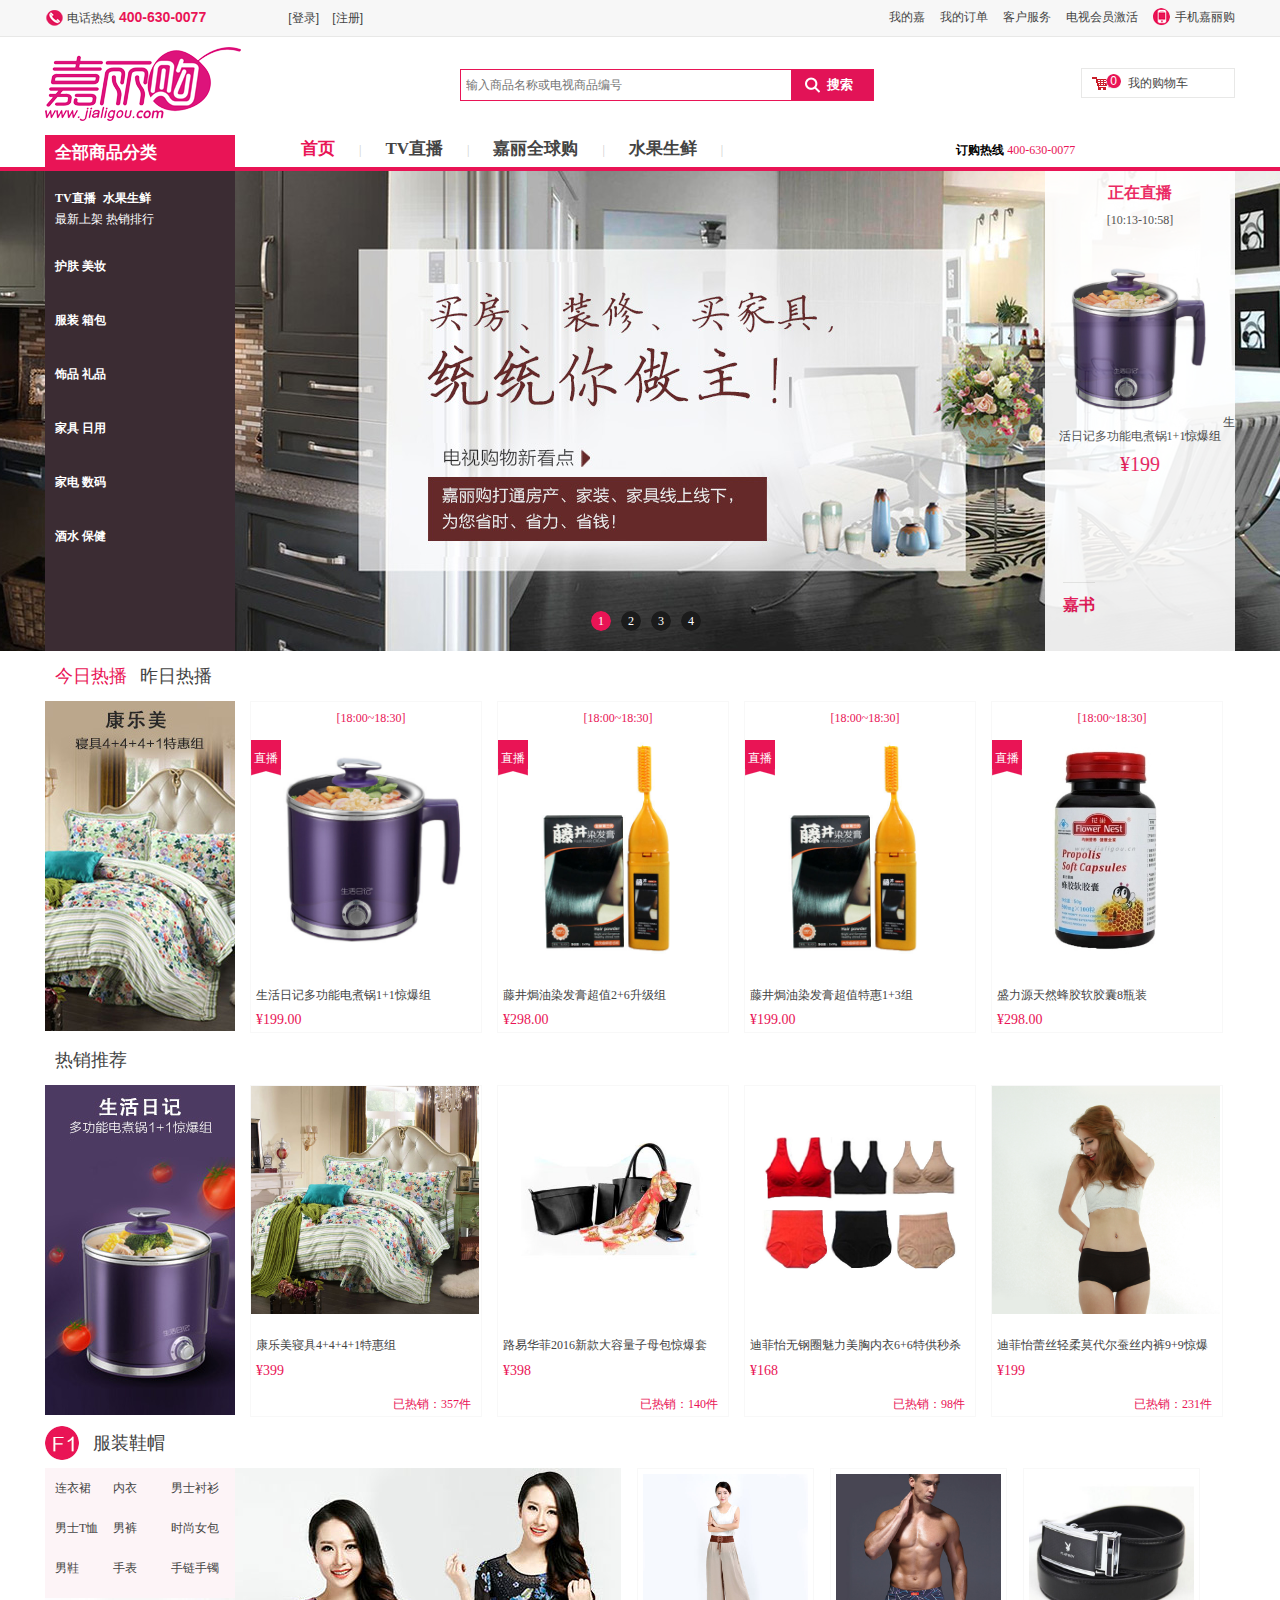
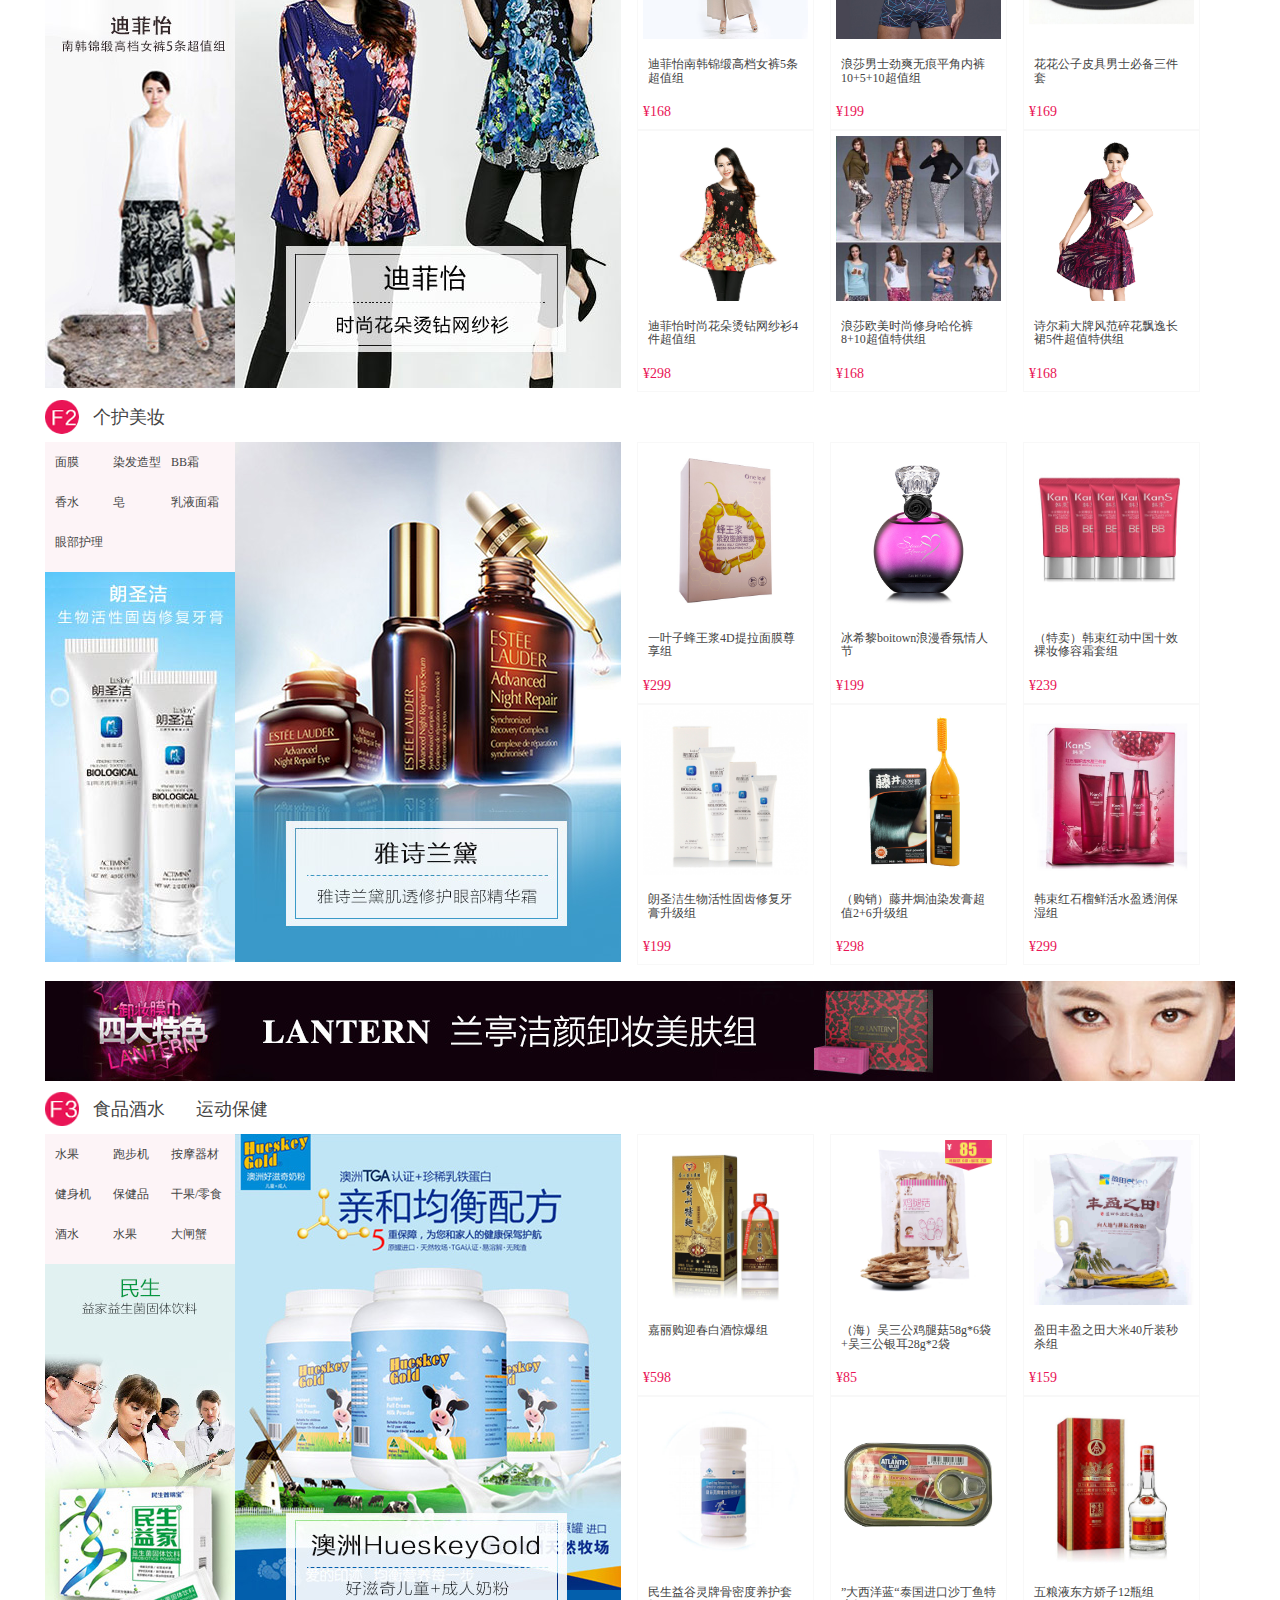
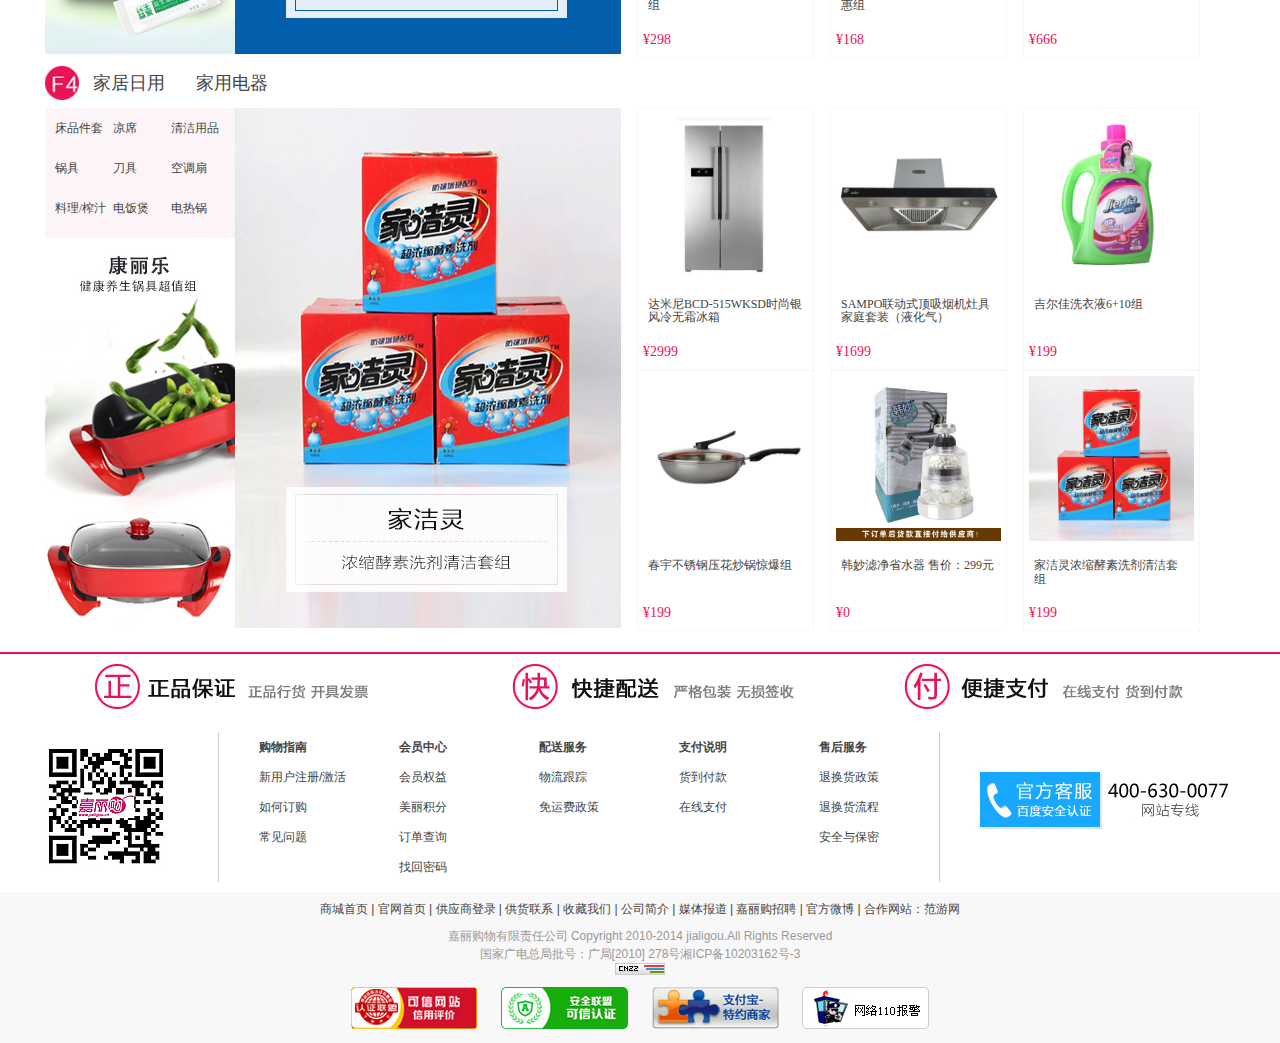
==== commit fa2e7767: "项目将近完成1）css样式表2）项目子页面3）项目主要图片4）js文件5）sass文件6）项目主页" ====
--- a/src/index.html
+++ b/src/index.html
@@ -3,11 +3,12 @@
 	<head>
 		<meta charset="utf-8" />
 		<title>嘉丽购(JIALIGOU.COM)-嘉丽购-嘉丽购电视购物官网-全国首家女性购物频道-嘉丽购全球购,海外直采,正品保障</title>
+		<!--引入外部层叠样式表-->
 		<link rel="stylesheet" href="css/reset.css" />
 		<link rel="stylesheet" href="css/base.css" />
 		<link rel="stylesheet" href="css/common.css" />
 		<link rel="stylesheet" href="css/index.css" />
-		
+		<!--引入js外部文件-->
 		<script type="text/javascript" src="assets/jquery-1.12.0.js" ></script>
 		<script type="text/javascript" src="js/pcarousel.js" ></script>
 		<script type="text/javascript" src="js/Cookie.js" ></script>
@@ -20,6 +21,7 @@
 		<div class="content">
 			<!--导航/banner轮播图-->
 			<div class="content1">
+				<!--大导航-->
 				<div class="content1_nav">
 					<ul class="content1_nav_list">
 						<li><a href="index.html" style="color: rgb(233, 20, 86);">首页</a></li>
@@ -36,6 +38,7 @@
 						400-630-0077
 					</p>
 				</div>
+				<!--banner轮播图-->
 				<div class="banner">
 					<ul class="bannerImg">
 						<li style="background: url(img/img_index/57b69f4889452.jpg) repeat-x center center; opacity: 1;filter: alpha(opacity=100);"><a href="html/goods.html"></a></li>
@@ -44,6 +47,7 @@
 						<li style="background: url(img/img_index/576ba665677fb.jpg) repeat-x center center;"><a href="html/goods.html"></a></li>
 					</ul>
 				</div>
+				<!--商品类目导航-->
 				<div id="content_list">
 					<div class="content_list1">
 						<div class="list">
@@ -53,6 +57,7 @@
 								<span><a href="html/goods.html">最新上架</a></span>
 								<span><a href="html/goods.html">热销排行</a></span>
 							</div>
+							<!--护肤/美妆-->
 							<div class="list_content">
 								<h3><a href="html/goods.html">护肤&nbsp;美妆</a></h3>
 								<p class="list_content_list2">
@@ -95,6 +100,7 @@
 										<a  href="html/goods.html" title="皂">皂</a>&nbsp;&nbsp;&nbsp;<br>
 								</p>
 							</div>
+							<!--服装/箱包-->
 							<div class="list_content">
 								<h3><a href="html/goods.html">服装&nbsp;箱包</a></h3>
 								<p class="list_content_list2">
@@ -159,6 +165,7 @@
 									<span> &gt;</span>
 								</p>
 							</div>
+							<!--饰品/礼品-->
 							<div class="list_content">
 								<h3><a href="html/goods.html">饰品&nbsp;礼品</a></h3>
 								<p class="list_content_list2">
@@ -182,6 +189,7 @@
 										<span> &gt;</span><br>
 								</p>
 							</div>
+							<!--家具/日用-->
 							<div class="list_content">
 								<h3><a href="html/goods.html">家具&nbsp;日用</a></h3>
 								<p class="list_content_list2">
@@ -209,6 +217,7 @@
 										<a href="html/goods.html" title="母婴用品">母婴用品</a>&nbsp;&nbsp;&nbsp;<br>
 								</p>
 							</div>
+							<!--家电/数码-->
 							<div class="list_content">
 								<h3><a href="html/goods.html">家电&nbsp;数码</a></h3>
 								<p class="list_content_list2">
@@ -262,6 +271,7 @@
 									<a href="html/goods.html" title="灯具">灯具</a>&nbsp;&nbsp;&nbsp;<br>
 								</p>
 							</div>
+							<!--酒水、/保健-->
 							<div class="list_content">
 								<h3><a href="html/goods.html">酒水&nbsp;保健</a></h3>
 								<p class="list_content_list2">
@@ -301,7 +311,7 @@
 								</p>
 							</div>
 						</div>
-					
+						<!--直播商品-->
 						<div class="list2">
 							<div class="list2_tac">
 								<h2>正在直播</h2>
@@ -334,6 +344,7 @@
 							</ul>
 							<a href="html/detail.html"><img src="img/img_index/57de4a8f5ae5b.jpg" title="康乐美" alt="康乐美"/></a>
 						</div>
+						<!--今日热播列表-->
 						<div class="hot_show" style="display: block;">
 							<ul class="hot_list active">
 								<li>
@@ -368,8 +379,8 @@
 									<p class="hot_pro">直播</p>
 									
 								</li>
-								<p class="prev">&lt;</p>
-								<p class="next">&gt;</p>
+								<p class="prev">&lt;</p>  <!--向左切换列表-->
+								<p class="next">&gt;</p>  <!--向右切换列表-->
 							</ul>
 							
 							<ul class="hot_list">
@@ -601,7 +612,7 @@
 								<p class="next">&gt;</p>
 							</ul>
 						</div>
-						
+						<!--昨日热播列表-->
 						<div class="hot_show">
 							<ul class="hot_list active">
 								<li>
@@ -927,7 +938,7 @@
 					<div class="first_floor">
 						<div class="goodsname"><a href="html/goods.html">服装鞋帽</a></div>
 						<div class="flo">
-							
+							<!--商品目录-->
 							<ul class="goods">
 								<li><a href="html/goods.html">连衣裙</a></li>
 								<li><a href="html/goods.html">内衣</a></li>
@@ -941,6 +952,7 @@
 							</ul>
 							<a href="html/detail.html"><img src="img/img_index/57a7fd30a4dcd.jpg"/></a>
 						</div>
+						<!--商品图片-->
 						<div class="container">
 							<a class="bigImg" href="html/detail.html"><img src="img/img_index/57baaaa43b84f.jpg"/></a>
 							<ul class="goods_list">
@@ -982,6 +994,7 @@
 						<div class="goodsname"style="background: url(css/img/img_index/floor2.png) no-repeat left center;">
 							<a href="html/goods.html">个护美妆</a>
 							</div>
+							<!--商品目录-->
 						<div class="flo">
 							<ul class="goods">
 								<li><a href="html/goods.html">面膜</a></li>
@@ -994,6 +1007,7 @@
 							</ul>
 							<a href="html/detail.html"><img src="img/img_index/57baad615dbb9.jpg"/></a>
 						</div>
+						<!--商品图片-->
 						<div class="container">
 							<a class="bigImg" href="html/detail.html"><img src="img/img_index/5795c96e8c695.jpg"/></a>
 							<ul class="goods_list">
@@ -1038,6 +1052,7 @@
 							<a href="html/goods.html">食品酒水</a>
 							<a href="html/goods.html">运动保健</a>
 						</div>
+						<!--商品目录-->
 						<div class="flo">
 							<ul class="goods">
 								<li><a href="html/goods.html">水果</a></li>
@@ -1052,6 +1067,7 @@
 							</ul>
 							<a href="html/detail.html"><img src="img/img_index/576cf633e3b9a.jpg"/></a>
 						</div>
+						<!--商品图片-->
 						<div class="container">
 							<a class="bigImg" href="html/detail.html"><img src="img/img_index/5795cbfeb8ef8.jpg"/></a>
 							<ul class="goods_list">
@@ -1094,6 +1110,7 @@
 							<a href="html/goods.html">家居日用</a>
 							<a href="html/goods.html">家用电器</a>
 						</div>
+						<!--商品目录-->
 						<div class="flo">
 							<ul class="goods">
 								<li><a href="html/goods.html">床品件套</a></li>
@@ -1108,6 +1125,7 @@
 							</ul>
 							<a href="html/detail.html"><img src="img/img_index/57d61b0c2816e.jpg"/></a>
 						</div>
+						<!--商品图片-->
 						<div class="container">
 							<a class="bigImg" href="html/detail.html"><img src="img/img_index/57cf86c6f37af.jpg"/></a>
 							<ul class="goods_list">
@@ -1149,6 +1167,7 @@
 			</div>
 			
 		</div>
+		<!--尾部-->
 		<div class="foot"></div>
 	</body>
 </html>
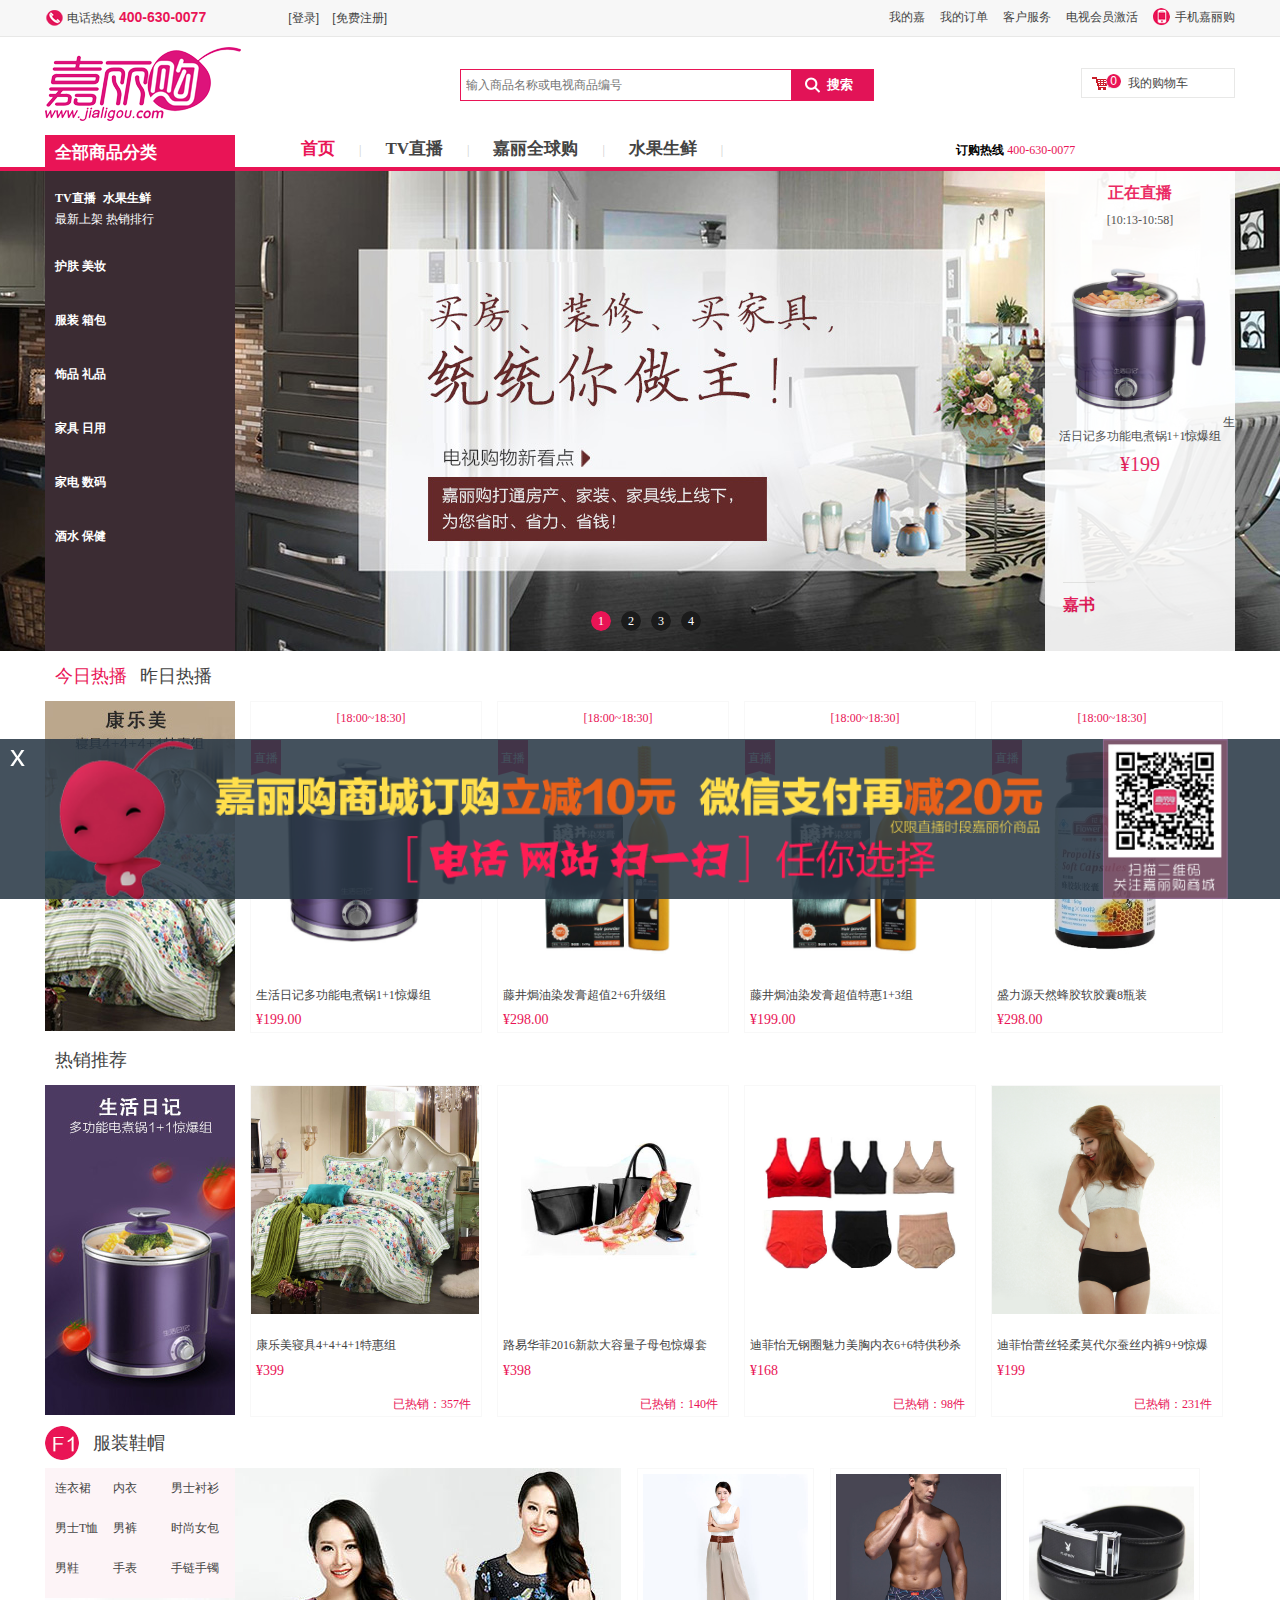
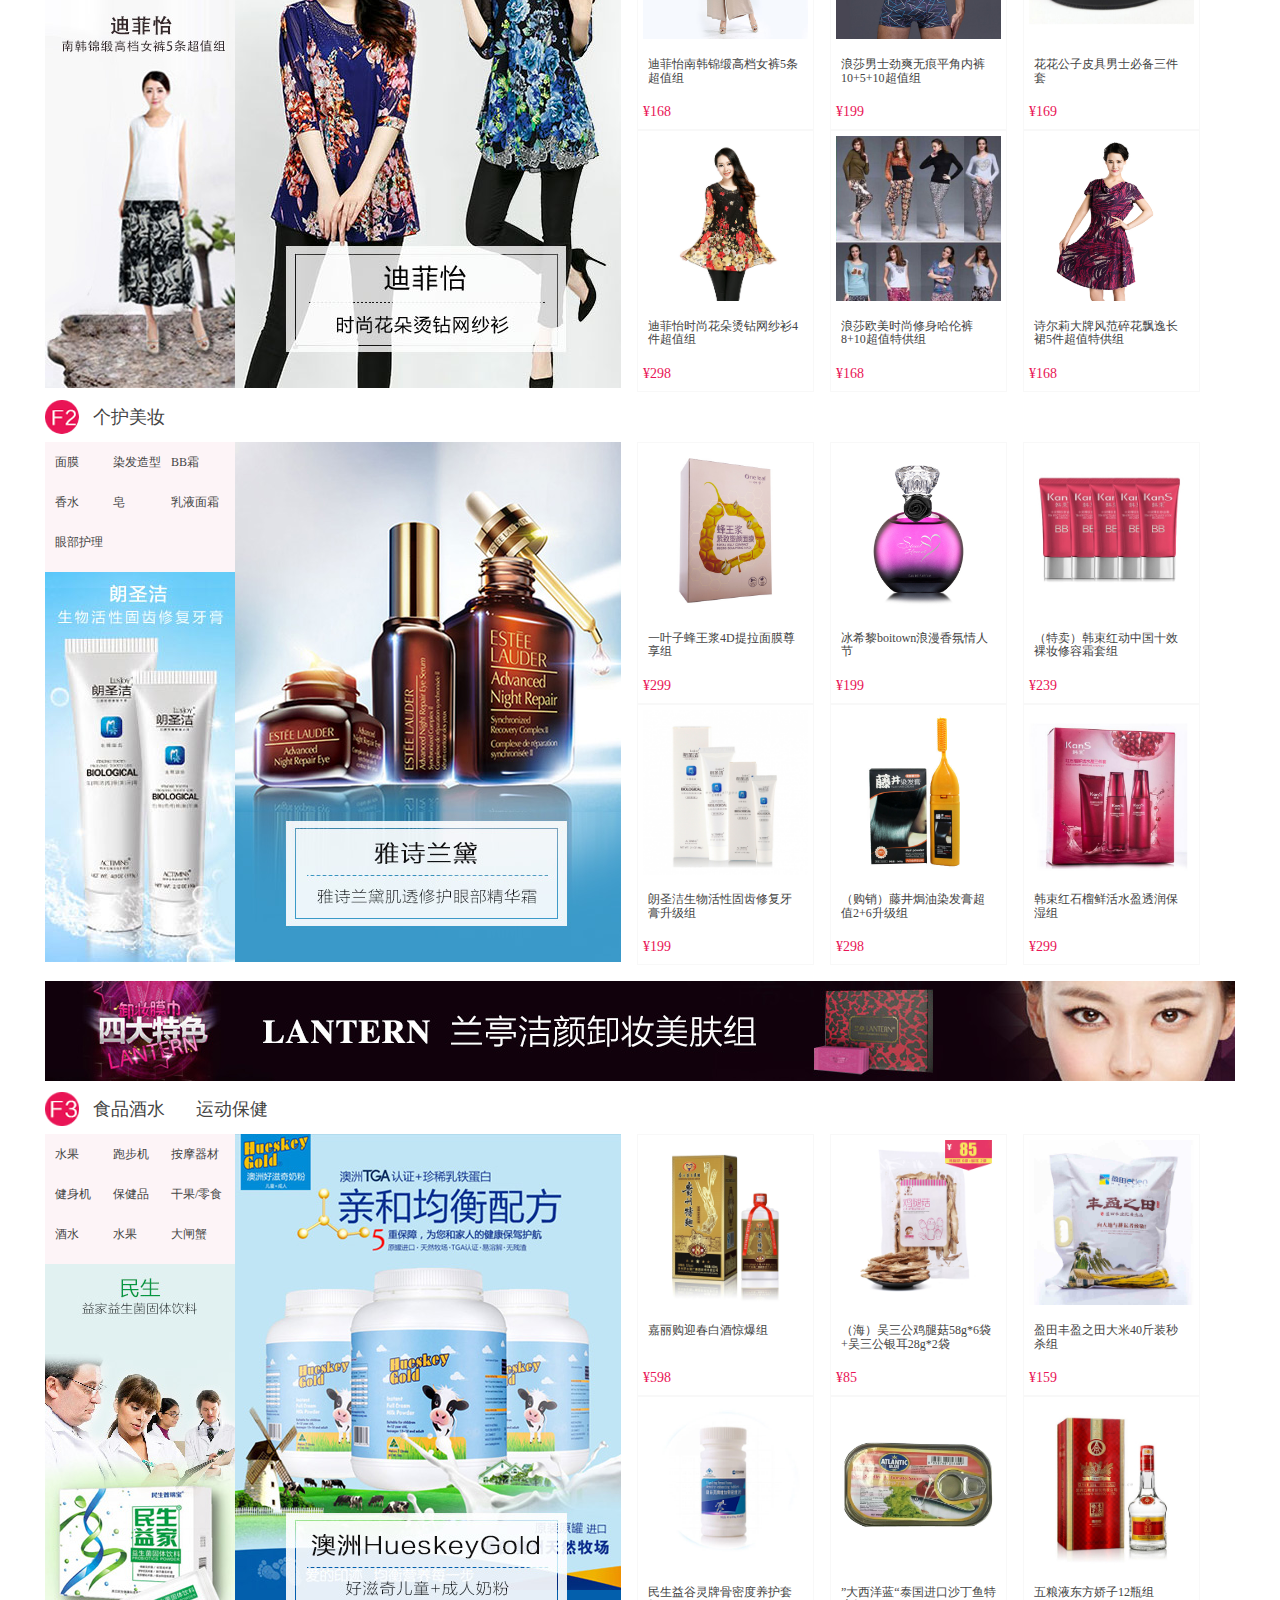
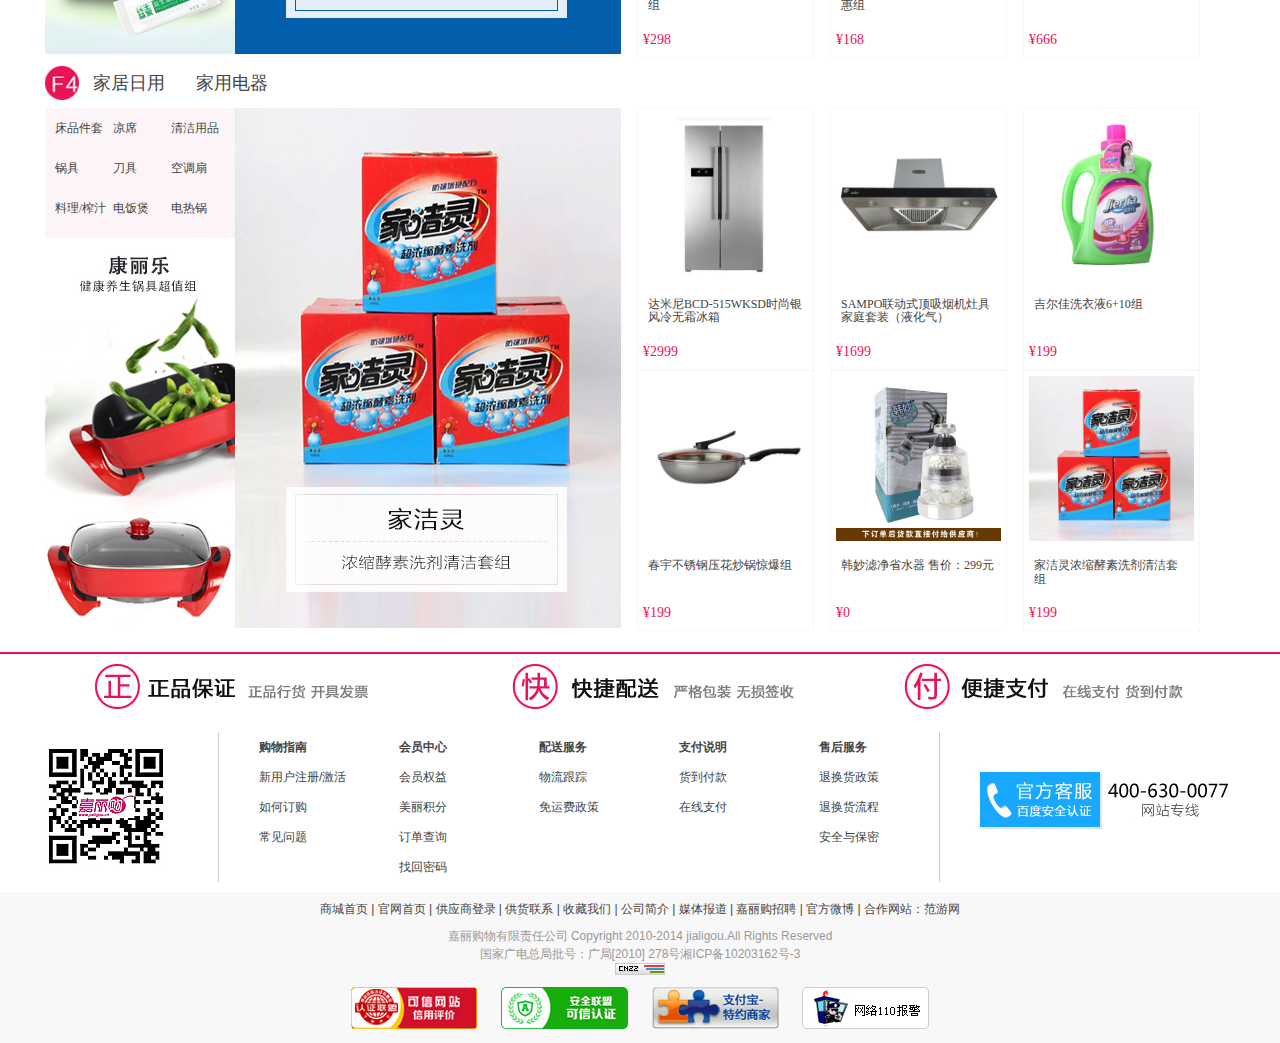
==== commit 35942429: "项目完工/提交项目" ====
--- a/src/index.html
+++ b/src/index.html
@@ -1169,6 +1169,10 @@
 		</div>
 		<!--尾部-->
 		<div class="foot"></div>
+		<div id="qr">
+			<span>x</span>
+			<img src="img/img_index/ad.png"/>
+		</div>
 	</body>
 </html>
 
--- a/src/css/common.css
+++ b/src/css/common.css
@@ -36,6 +36,8 @@
 /*导航*/
 .content{overflow: hidden;padding-bottom: 20px;width: 100%;font-family: "微软雅黑" ;background: white;}
 .content1_nav{height: 36px;line-height: 36px;width: 1190px;z-index: 1000;position: relative;margin: 0 auto;}
+/*吸顶菜单*/
+.content1_nav.scroll{position: fixed;top: 0;background: rgba(255,255,255,0.5);width: 100%;}
 .content1_nav .content1_nav_list{display: inline-block;margin-left: 235px;}
 .content1_nav li{display: inline-block; padding: 0 21px;font-weight: bold;}
 .content1_nav li.Liborder{ padding: 0;font-weight: normal;font-size: 12px;color: #ccc;}
@@ -44,10 +46,8 @@
 
 .content1_nav .tel{margin-left: 230px;color: #E91456;}
 .content1_nav .tel .tel_txt {font-weight: bold;color: #000;}
-
+/*banner*/
 .content1 .banner{border-top: solid 2px #e91455;width: 100%;position: relative;}
-
-
 /*页尾样式*/
 .foot{min-width: 1190px;border-top: 2px solid #e91455;background: #fff;}
 .footer{width: 1190px;margin: 0 auto;}
@@ -71,4 +71,4 @@
 .nav_list{border: 1px solid rgb(201, 201, 201);display: none;background: white;position: relative;top: 2px;}
 .nav_list li{height: 35px;line-height: 35px;}
 .nav_list li a{font-size: 12px;font-weight: normal;}
-.nav_list li a:hover{text-decoration: underline;}
+.nav_list li a:hover{text-decoration: underline;}--- a/src/css/index.css
+++ b/src/css/index.css
@@ -74,3 +74,8 @@
 /*广告*/
 .ad{margin-top: 15px;}
 
+/*固定条二维码*/
+#qr{bottom:-3px;left:0;z-index:999999;width:100%;position:fixed;}
+#qr span{top:0px;left:10px;color:#ffffff;font-size:30px;display: block;width: 30px;width: 30px;position: absolute;cursor: pointer;}
+#qr img{width: 100%;}
+
